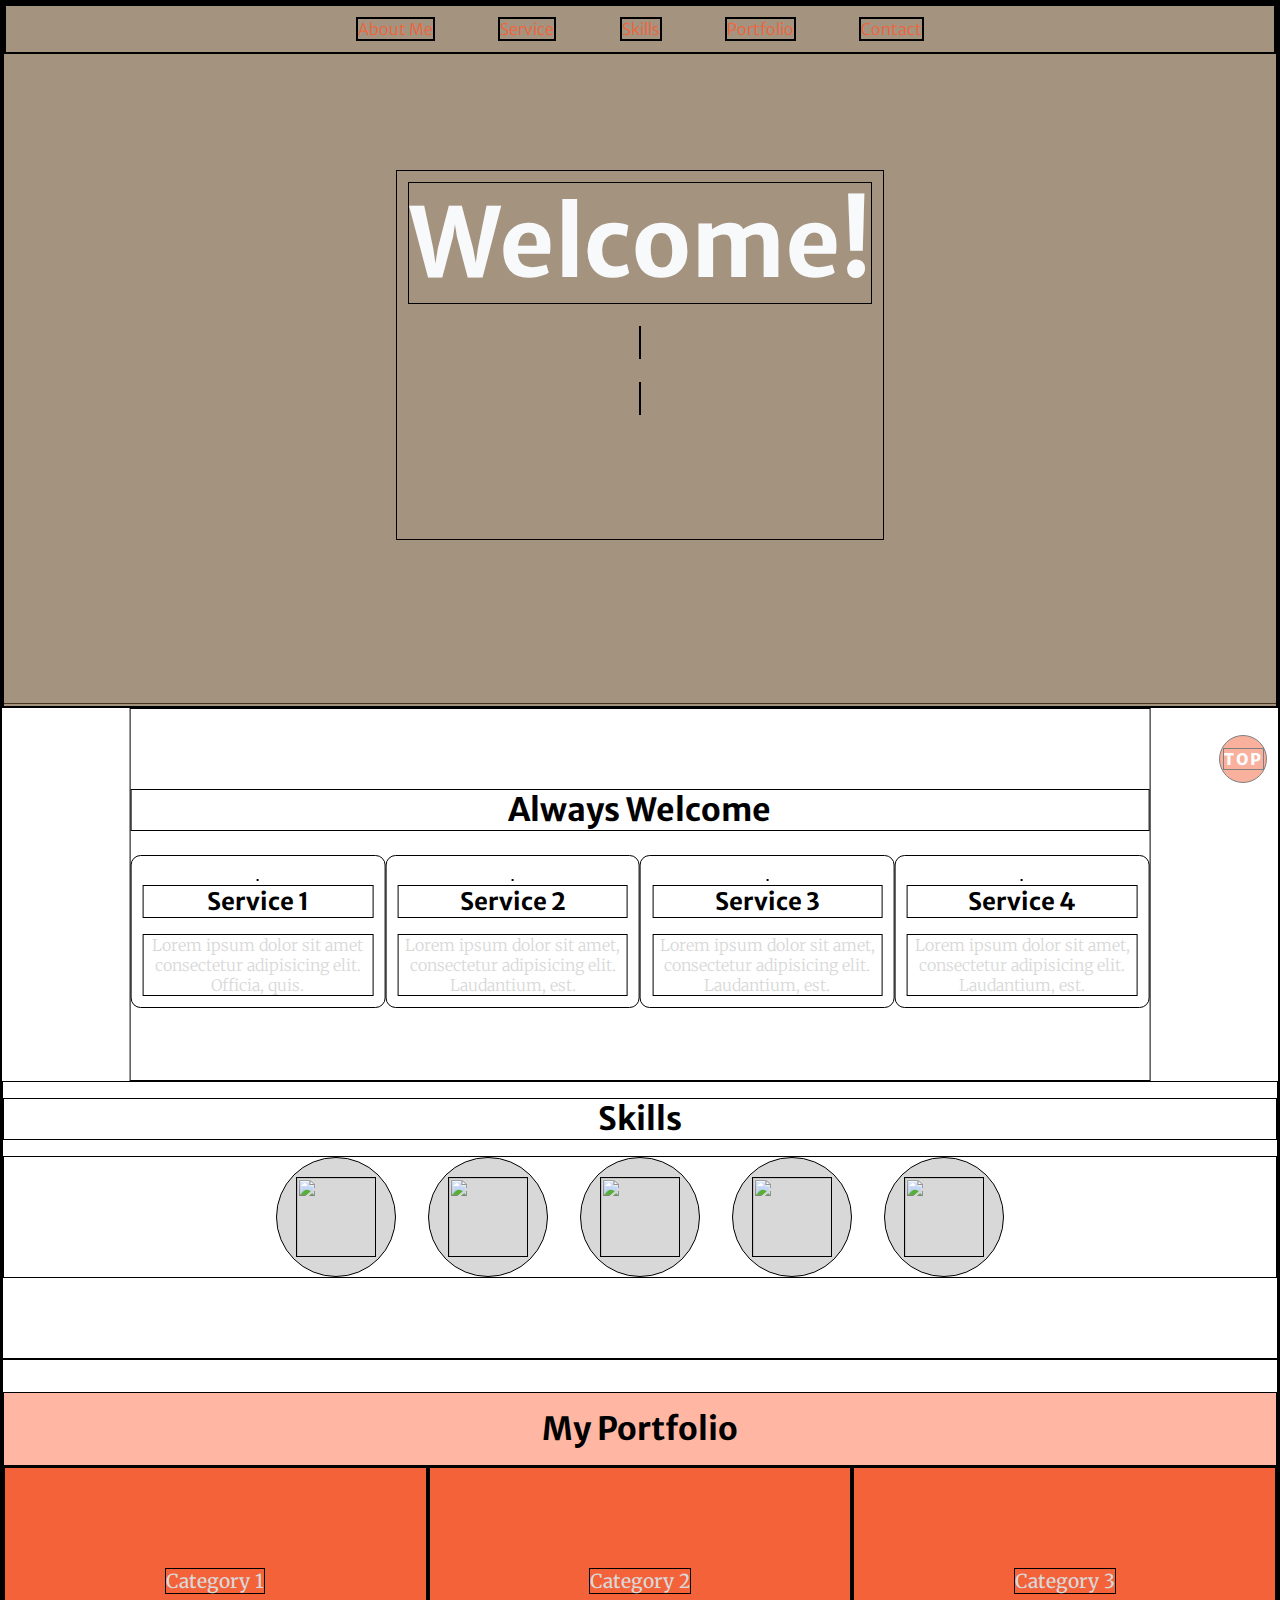
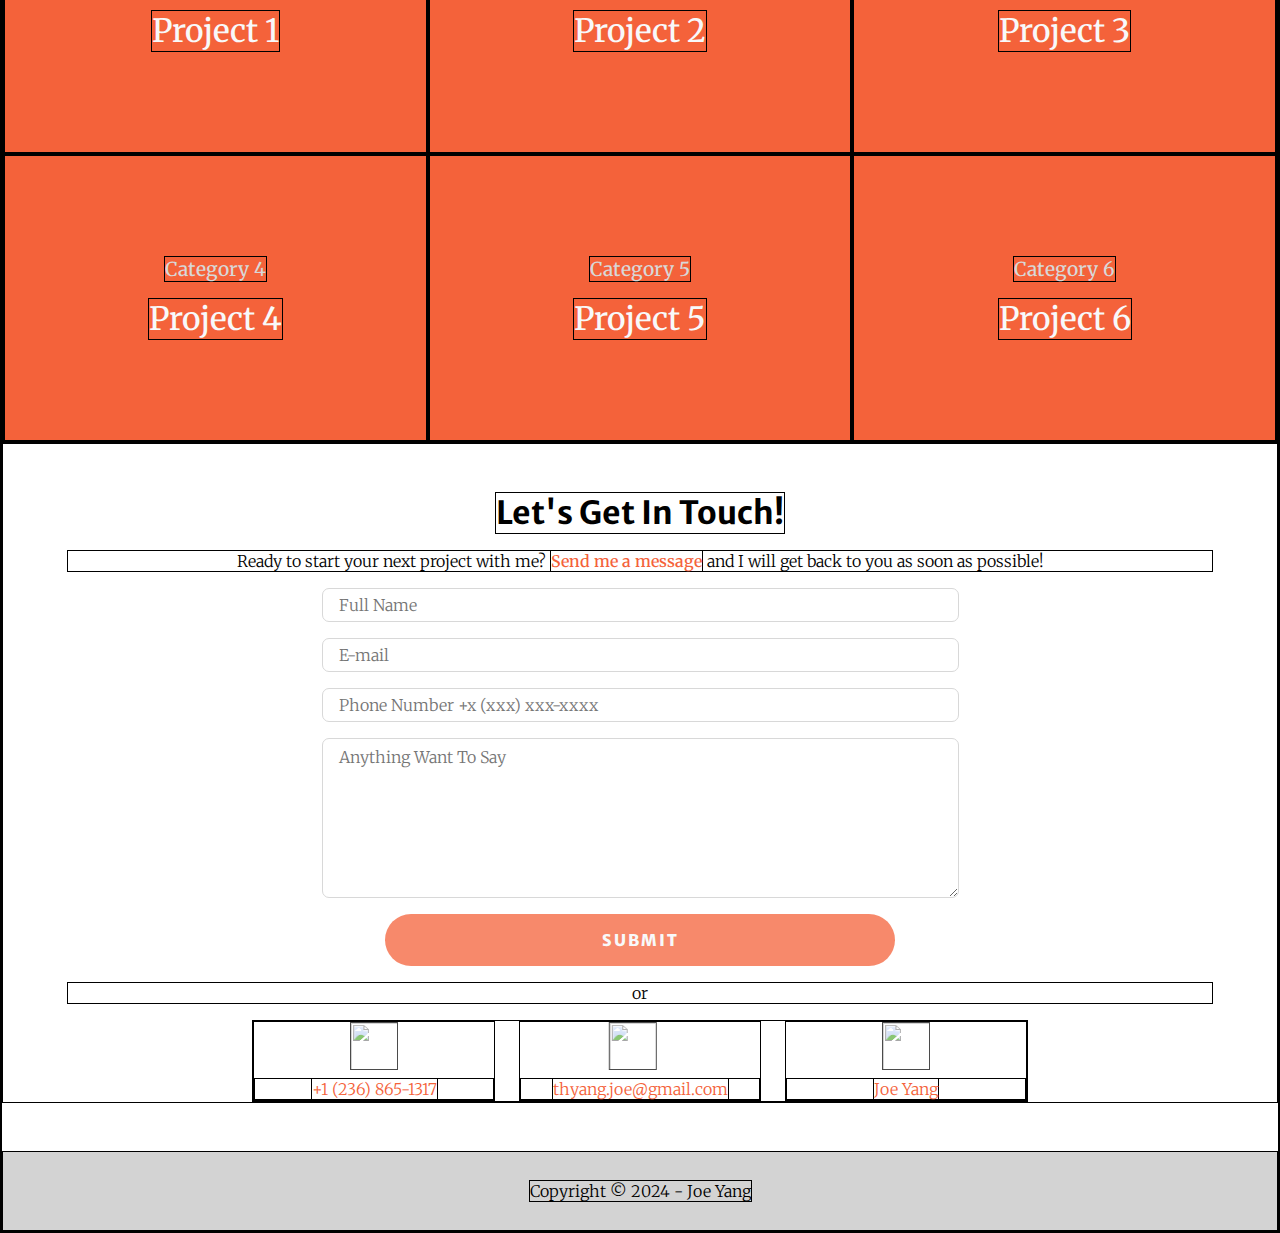
==== index.html @ a94cd123 "20240125 - 1. Layout rearrange - navigation bar in section with header 2. Add animations in main / a" ====
<!DOCTYPE html>
<html lang="en">

<head>
    <meta charset="UTF-8">
    <meta name="viewport" content="width=device-width, initial-scale=1.0">
    <title>Joe Yang | Freelance Frontend Developer </title>
    <!-- Google fonts-->
    <link href="https://fonts.googleapis.com/css?family=Merriweather+Sans:400,700" rel="stylesheet">
    <link href="https://fonts.googleapis.com/css?family=Merriweather:400,300,300italic,400italic,700,700italic"
        rel="stylesheet" type="text/css">
    <link rel="stylesheet" href="/main.css">
</head>

<body>

    <!-- from Dougal: it's more common to have : nav bar in header and the welcome part in another section -->

    <section>
        <!-- Header START -->
        <header>
            <!-- Navigation bar START -->
            <nav id="navigation">
                <ul class="nav-main">
                    <li><a href="./pages/about.html">About Me</a></li>
                    <li><a href="#service">Service</a></li>
                    <li><a href="#skill">Skills</a></li>
                    <li><a href="#portfolio">Portfolio</a></li>
                    <li><a href="#contact">Contact</a></li>
                </ul>
                <svg class="svg-menu" xmlns="http://www.w3.org/2000/svg" viewBox="0 0 24 24" width="24" height="24"
                    fill="none" stroke="currentColor" stroke-width="2" stroke-linecap="round" stroke-linejoin="round">
                    <line x1="3" y1="12" x2="21" y2="12"></line>
                    <line x1="3" y1="6" x2="21" y2="6"></line>
                    <line x1="3" y1="18" x2="21" y2="18"></line>
                </svg>
                <ul class="nav-hamburger">
                    <li><a href="./pages/about.html">About Me</a></li>
                    <li><a href="#service">Service</a></li>
                    <li><a href="#skill">Skills</a></li>
                    <li><a href="#portfolio">Portfolio</a></li>
                    <li><a href="#contact">Contact</a></li>
                </ul>
            </nav>
            <!-- Navigation bar END -->

            <div class="cover">
                <h1>Welcome!</h1>
                <p class="cover-p-1">I'm Joe Yang.</p>
                <p class="cover-p-2">A Freelance Frontend Developer.</p>
                <a href="#service">At your service</a>
            </div>
        </header>
        <!-- Header END -->
    </section>

    <!-- Service START -->
    <section class="section-service" id="service">
        <h3>Always Welcome</h3>
        <div>
            <img src="./assets/icons/project1.png" alt="">
            <h4>Service 1</h4>
            <p>Lorem ipsum dolor sit amet consectetur adipisicing elit. Officia, quis.</p>
        </div>
        <div>
            <img src="./assets/icons/project2.png" alt="">
            <h4>Service 2</h4>
            <p>Lorem ipsum dolor sit amet, consectetur adipisicing elit. Laudantium, est.</p>
        </div>
        <div>
            <img src="./assets/icons/project3.png" alt="">
            <h4>Service 3</h4>
            <p>Lorem ipsum dolor sit amet, consectetur adipisicing elit. Laudantium, est.</p>
        </div>
        <div>
            <img src="./assets/icons/project4.png" alt="">
            <h4>Service 4</h4>
            <p>Lorem ipsum dolor sit amet, consectetur adipisicing elit. Laudantium, est.</p>
        </div>
    </section>
    <!-- Service END -->

    <!-- Skills START -->
    <section class="section-skill" id="skill">
        <h3>Skills</h3>
        <div class="skill-area">
            <div class="skill-all skill1">
                <img src="./assets/icons/skill1.png" alt="">
            </div>
            <div class="skill-all skill2">
                <img src="./assets/icons/skill2.png" alt="">
            </div>
            <div class="skill-all skill3">
                <img src="./assets/icons/skill3.png" alt="">
            </div>
            <div class="skill-all skill4">
                <img src="./assets/icons/skill4.png" alt="">
            </div>
            <div class="skill-all skill5">
                <img src="./assets/icons/skill5.png" alt="">
            </div>
        </div>
    </section>

    <!-- Skills END -->

    <!-- Portfolio START -->
    <section class="section-portfolio" id="portfolio">
        <h3>My Portfolio</h3>
        <div id="project1" class="project">
            <p class="project-title">Category 1</p>
            <p class="project-detail">Project 1</p>
        </div>
        <div id="project2" class="project">
            <p class="project-title">Category 2 </p>
            <p class="project-detail">Project 2</p>
        </div>
        <div id="project3" class="project">
            <p class="project-title">Category 3</p>
            <p class="project-detail">Project 3</p>
        </div>
        <div id="project4" class="project">
            <p class="project-title">Category 4</p>
            <p class="project-detail">Project 4</p>
        </div>
        <div id="project5" class="project">
            <p class="project-title">Category 5</p>
            <p class="project-detail">Project 5</p>
        </div>
        <div id="project6" class="project">
            <p class="project-title">Category 6</p>
            <p class="project-detail">Project 6</p>
        </div>
    </section>
    <!-- Portfolio END -->

    <!-- Contact START -->
    <form class="section-contact" id="contact">
        <h3>Let's Get In Touch!</h3>
        <p>Ready to start your next project with me? <span>Send me a message</span> and I will get back to you as soon
            as possible!</p>
        <input type="text" name="name" placeholder="Full Name">
        <input type="email" name="email" placeholder="E-mail">
        <input type="number" name="phone" placeholder="Phone Number +x (xxx) xxx-xxxx">
        <textarea name="message" id="message" required placeholder="Anything Want To Say"></textarea>
        <button class="button-submit" tpye="submit">Submit</button>
        <p>or</p>
        <div class="contact-method">
            <div>
                <img src="./assets/icons/phone.png" alt="" class="icon-phone">
                <p><a href="tel:+12368651317">+1 (236) 865-1317</a></p>
            </div>
            <div>
                <img src="./assets/icons/email.png" alt="" class="icon-email">
                <p><a href="mailto:thyang.joe@gmail.com">thyang.joe@gmail.com</a></p>
            </div>
            <div>
                <img src="./assets/icons/linkedin.png" alt="" class="icon-linkedin">
                <p><a href="https://www.linkedin.com/in/tzuhungyang/?locale=en_US">Joe Yang</a></p>
            </div>
        </div>
    </form>
    <!-- Contact END -->

    <!-- Footer START -->
    <footer>
        <p>Copyright © 2024 - Joe Yang</p>
    </footer>
    <!-- Footer END -->

    <!-- Back to Top button START-->
    <div class="backbutton">
        <a href="#navigation">TOP</a>
    </div>
    <!-- Back to Top button END-->

</body>

</html>
---- main.css ----
/* set up common variable, color / font-family */
:root {
    --color-primary: rgb(244, 98, 58);
    --color-light-primary: rgb(255, 183, 164);
    --color-light: #f8f9fa;
    --color-dark: #212529;
    --color-gray: #d8d8d8;
    --color-pic-cover-main: rgba(71, 39, 0, 0.5);
    --color-pic-cover-about: rgba(71, 39, 0, 0.8);
    --color-button: rgba(244, 98, 58, 0.75);
    --color-button-hover: rgb(197, 58, 20);
    --color-header-a-hover: rgb(197, 58, 20);
    --color-footer: lightgray;
    --font-family-head-nav: Merriweather, -apple-system, BlinkMacSystemFont, Segoe UI, Roboto, Helvetica Neue, Arial, Noto Sans, sans-serif, Apple Color Emoji, Segoe UI Emoji, Segoe UI Symbol, Noto Color Emoji;
    --font-family-body: "Merriweather Sans", -apple-system, BlinkMacSystemFont, "Segoe UI", Roboto, "Helvetica Neue", Arial, "Noto Sans", sans-serif, "Apple Color Emoji", "Segoe UI Emoji", "Segoe UI Symbol", "Noto Color Emoji";
}

/* set up global properties, box-sizing / font related / make margin & padding = 0 / button related */
/* to make similar elements uniform & change style easier */
*,
*::before {
    border: solid 1px black;
    box-sizing: border-box;
    margin: 0;
    padding: 0;
    scroll-behavior: smooth;
}

p,
a,
textarea,
input {
    font-family: var(--font-family-head-nav);
    font-weight: 300;
}

h1,
h2,
h3,
h4,
h5,
h6,
nav>ul li a {
    font-family: var(--font-family-body);
}

button,
header>div>a,
.backbutton a {
    font-family: var(--font-family-body);
    font-weight: 900;
    text-decoration: none;
    color: var(--color-light);
    text-transform: uppercase;
    letter-spacing: 2px;
}

button {
    padding: 1rem 2rem 1rem 2rem;
    border-radius: 30px;
    transition: 0.25s;
    cursor: pointer;
    border: none;
}

.button-submit {
    background-color: var(--color-button);
    width: 40%;
    font-size: 1rem;
}

button:hover {
    background-color: var(--color-button-hover);
}

/* -- Nivagation bar -- */

/* 1. arrange layout by flexbox */
/* 2. add link & hover effect */

nav {
    /* background-color: var(--color-primary); */
    position: absolute;
    top: 0px;
    width: 100%;
    z-index: 2;
}

.nav-main {
    display: flex;
    list-style: none;
    text-decoration: none;
    gap: 5%;
    justify-content: center;
    align-items: center;
    height: 3rem;
}

/* 缺JS把menu展開 */
.nav-hamburger {
    flex-direction: column;
    position: absolute;
    top: 0;
    left: 50%;
    transform: translateX(-50%);
    padding-top: 3rem;
    list-style: none;
    text-decoration: none;
    width: 100%;
    height: 44rem;
    background-color: var(--color-light-primary);
    display: none;
}

.nav-hamburger li {
    text-align: center;
    font-size: 2rem;
    padding-bottom: 2rem;
}

nav li a {
    color: var(--color-primary);
    text-decoration: none;
    transition: 0.2s;
    display: block;
    height: 100%;
    width: 100%;
}

nav li a:hover {
    color: var(--color-light);
    text-decoration: underline;
    transform: scale(1.15);
}

.svg-menu {
    width: 3rem;
    height: 3rem;
    position: absolute;
    top: 0;
    left: 50%;
    transform: translateX(-50%);
    display: none;
    color: var(--color-light);
}


/* -- Header -- */

/* 1. arrange layout by flexbox */
/* 2. to make it easier to change color style and read the word,
add background images to header::before & background color to header */


header {
    position: relative;
    display: flex;
    flex-direction: column;
    justify-content: center;
    align-items: center;
    height: 44rem;
    background-color: var(--color-pic-cover-main);
}

&::before {
    content: '';
    /* or float */
    position: absolute;
    top: 0rem;
    bottom: 0px;
    left: 0px;
    right: 0px;
    background-image: url(./assets/imgs/bg-masthead.jpg);
    background-size: cover;
    background-position: top center;
    opacity: 0.75;
    z-index: -1;
    /* to not block navigation bar */
    height: 44rem;
}

.cover {
    display: flex;
    flex-direction: column;
    align-items: center;
}

.cover h1,
.cover img,
.cover p,
.cover a {
    margin: 0.7rem;
}

.cover h1 {
    color: var(--color-light);
    font-size: 6rem;
    animation: cover-h1-a 1.5s forwards;
}

.cover p {
    width: 0;
    color: var(--color-gray);
    font-size: 1.5rem;
    letter-spacing: 5px;
    display: inline-block;
    text-align: center;
    overflow: hidden;
    white-space: nowrap;
    /* 這啥 */
}

.cover-p-1 {
    animation: cover-p-1-typing 1s steps(16, end) forwards, cover-p-blink-caret 0.75s step-end 2 forwards;
    animation-delay: 1.5s;
}

.cover-p-2 {
    animation: cover-p-2-typing 2.3s steps(32, end) forwards, cover-p-blink-caret 0.75s step-end 10 forwards;
    animation-delay: 3.5s;
}

.cover a {
    background-color: var(--color-primary);
    text-decoration: none;
    padding: 1rem 3rem 1rem 3rem;
    border-radius: 30px;
    transition: 0.25s;
    margin-top: 3rem;
    opacity: 0;
    animation: cover-h1-a 1.5s forwards;
    animation-delay: 6.3s;
}

.cover a:hover {
    background-color: var(--color-header-a-hover);
}

@keyframes cover-h1-a {
    from {
        opacity: 0;
        transform: translateY(40%);
    }

    to {
        opacity: 1;
    }
}

@keyframes cover-p-1-typing {
    from {
        width: 0;
    }

    to {
        width: 225.38px;
    }
}


@keyframes cover-p-2-typing {
    from {
        width: 0;
    }

    to {
        width: 532.1px;
    }
}


@keyframes cover-p-blink-caret {

    0% {
        border-right: solid 1px var(--color-light);
        border-color: transparent;
    }

    50% {
        border-color: var(--color-light);
    }

    100% {
        border-right: solid 1px var(--color-light);
        border-color: transparent;
    }
}

/* -- Service -- */

/* 1. arrange layout by flexbox */
/* 2. make each service width = 25% & title h3 width = 100%*/
/* 3. add hover effect */
/* 4. RWD: make each service width = 50% or 100% */

.section-service {
    width: 80%;
    position: relative;
    left: 50%;
    transform: translateX(-50%);
    display: flex;
    justify-content: center;
    flex-wrap: wrap;
    padding-bottom: 3rem;
    padding-top: 5rem;
}

.section-service h3 {
    width: 100%;
    font-size: 2rem;
    margin-bottom: 1rem;
}

.section-service h4 {
    font-size: 1.5rem;
    margin-bottom: 1rem;
}

.section-service h3,
.section-service div {
    text-align: center;
    margin-bottom: 1.5rem;
}

.section-service div {
    width: 25%;
    border-radius: 10px;
    transition: 0.3s;
    padding: 0.7rem;
}

.section-service div p {
    color: var(--color-gray);
    font-weight: 300;
}

.section-service div img {
    width: 4rem;
}

/* how to make <p> change color ??? */
.section-service div:hover {
    border: solid var(--color-primary) 0.5px;
    transform: translateY(-5%);
    box-shadow: 0.5rem 0.5rem var(--color-light-primary);
}

/* -- Skill -- */

/* 1. arrange layout by flexbox */
/* 2. add hover effect */
/* 3. RWD: flex-wrap: wrap */

.section-skill {
    /* background-color: var(--color-light-primary); */
    padding-top: 1rem;
    padding-bottom: 5rem;
}

.section-skill h3 {
    text-align: center;
    font-size: 2rem;
    margin-bottom: 1rem;
}

.skill-area {
    display: flex;
    justify-content: center;
    align-items: center;
    gap: 2rem;
    flex-wrap: wrap;
}

.skill-all {
    display: flex;
    justify-content: center;
    align-items: center;
    width: 7.5rem;
    height: 7.5rem;
    border-radius: 100%;
    background-color: var(--color-gray);
}

.section-skill img {
    width: 5rem;
    height: 5rem;
    transition: 0.2s;
}


.section-skill img:hover {
    transform: scale(1.15);
}

/* -- Portfolio -- */

/* 1. arrange layout by flexbox, set each project width = 33.3333% */
/* 2. add background images to each project::before & background color to each project*/
/* 3. adjust z-index : project:before > <p> > project */
/* 4. set up hover: project:hover::before */
/* 5. RWD: set each project width = 50% / 100% */

.section-portfolio {
    display: flex;
    justify-content: center;
    width: 100%;
    flex-wrap: wrap;
    padding-top: 2rem;
}

.section-portfolio h3 {
    width: 100%;
    text-align: center;
    font-size: 2rem;
    /* margin-bottom: 1rem; */
    padding-top: 1rem;
    padding-bottom: 1rem;
    background-color: var(--color-light-primary);
}

.section-portfolio>div>p {
    margin: 0.5rem;
}

.project-title {
    color: var(--color-gray);
    font-size: 1.2rem;
    font-weight: 500;
    z-index: 1;
}

.project-detail {
    color: var(--color-light);
    font-size: 2rem;
    font-weight: 500;
    z-index: 1;
}

.project {
    width: 33.33333%;
    height: 18rem;
    display: flex;
    flex-direction: column;
    justify-content: center;
    align-items: center;
    position: relative;
    background-color: var(--color-primary);
    transition: 0.5s;
    z-index: 0;
    cursor: pointer;
}

.project::before {
    content: '';
    /* no text */

    /* to make img filled in without impact layout */
    /* make parent : position: relative */
    position: absolute;
    top: 0px;
    bottom: 0px;
    left: 0px;
    right: 0px;

    /* to make img fully filled in, will change the ratio of img */
    /* scale img to the smallest possible size to fill the container */
    background-size: cover;
    background-position: top center;
    z-index: 2;
    transition: 0.5s;
}

/* add background img */
#project1::before {
    background-image: url(./assets/imgs/portfolio/fullsize/1.jpg);
}

#project2::before {
    background-image: url(./assets/imgs/portfolio/fullsize/2.jpg);
}

#project3::before {
    background-image: url(./assets/imgs/portfolio/fullsize/3.jpg);
}

#project4::before {
    background-image: url(./assets/imgs/portfolio/fullsize/4.jpg);
}

#project5::before {
    background-image: url(./assets/imgs/portfolio/fullsize/5.jpg);
}

#project6::before {
    background-image: url(./assets/imgs/portfolio/fullsize/6.jpg);
}

.project:hover::before {
    opacity: 0.15;
}

/* -- Contact -- */

/* 1. arrange layout by flexbox */
/* 2. set up input and button */

.section-contact {
    display: flex;
    flex-direction: column;
    align-items: center;
    gap: 1rem;
    padding-top: 3rem;
    margin-bottom: 3rem;
}

.section-contact h3 {
    font-size: 2rem;
}

.section-contact>p {
    width: 90%;
    min-width: 30rem;
    text-align: center;
}

.section-contact span {
    color: var(--color-primary);
    font-weight: 500;
}

.section-contact input {
    width: 50%;
    min-width: 20rem;
    height: 2rem;
    padding: 1rem;
    font-size: 1rem;
    border-radius: 7px;
    border: solid var(--color-gray) 0.5px;
}

.section-contact textarea {
    resize: vertical;
    width: 50%;
    min-width: 20rem;
    min-height: 10rem;
    max-height: 50rem;
    padding: 1rem;
    padding-top: 0.5rem;
    font-size: 1rem;
    border-radius: 7px;
    border: solid var(--color-gray) 0.5px;
}

.contact-method {
    display: flex;
    gap: 1.5rem;
    flex-wrap: wrap;
    justify-content: center;
}

.contact-method div {
    display: flex;
    flex-direction: column;
    align-items: center;
    gap: 0.5rem;
}

.contact-method img {
    width: 3rem;
    height: 3rem;
    opacity: 0.7;
}

.contact-method p {
    width: 15rem;
    text-align: center;
    color: var(--color-primary);
}

.contact-method p a {
    text-decoration: none;
    color: var(--color-primary);
}

.icon-email {
    transform: translateX(-15%);
    /* just to make the icon aligned to words */
}


/* -- Footer -- */

/* 1. arrange layout by flexbox */

footer {
    display: flex;
    justify-content: center;
    align-items: center;
    height: 5rem;
    background-color: var(--color-footer);
}

footer p {
    text-align: center;
}

/* -- Back to Top button -- */

/* 1. flexbox & position: fixed */
/* 2. add link & hover effect */

.backbutton {
    position: fixed;
    display: flex;
    background-color: var(--color-primary);
    width: 3rem;
    height: 3rem;
    bottom: 13%;
    right: 1%;
    border-radius: 100%;
    align-items: center;
    justify-content: center;
    cursor: pointer;
    opacity: 0.5;
    transition: 0.3s;
}

.backbutton a {
    text-decoration: none;
}

.backbutton:hover {
    opacity: 1;
}

/* -- RWD -- */

@media (max-width: 1024px) {
    .section-service div {
        width: 50%;
    }

    .section-portfolio div {
        width: 50%;
    }
}

@media (max-width: 600px) {
    .section-service div {
        width: 100%;
    }

    .section-portfolio div {
        width: 100%;
    }

    .nav-main {
        display: none;
    }

    .svg-menu {
        display: block;
    }
}
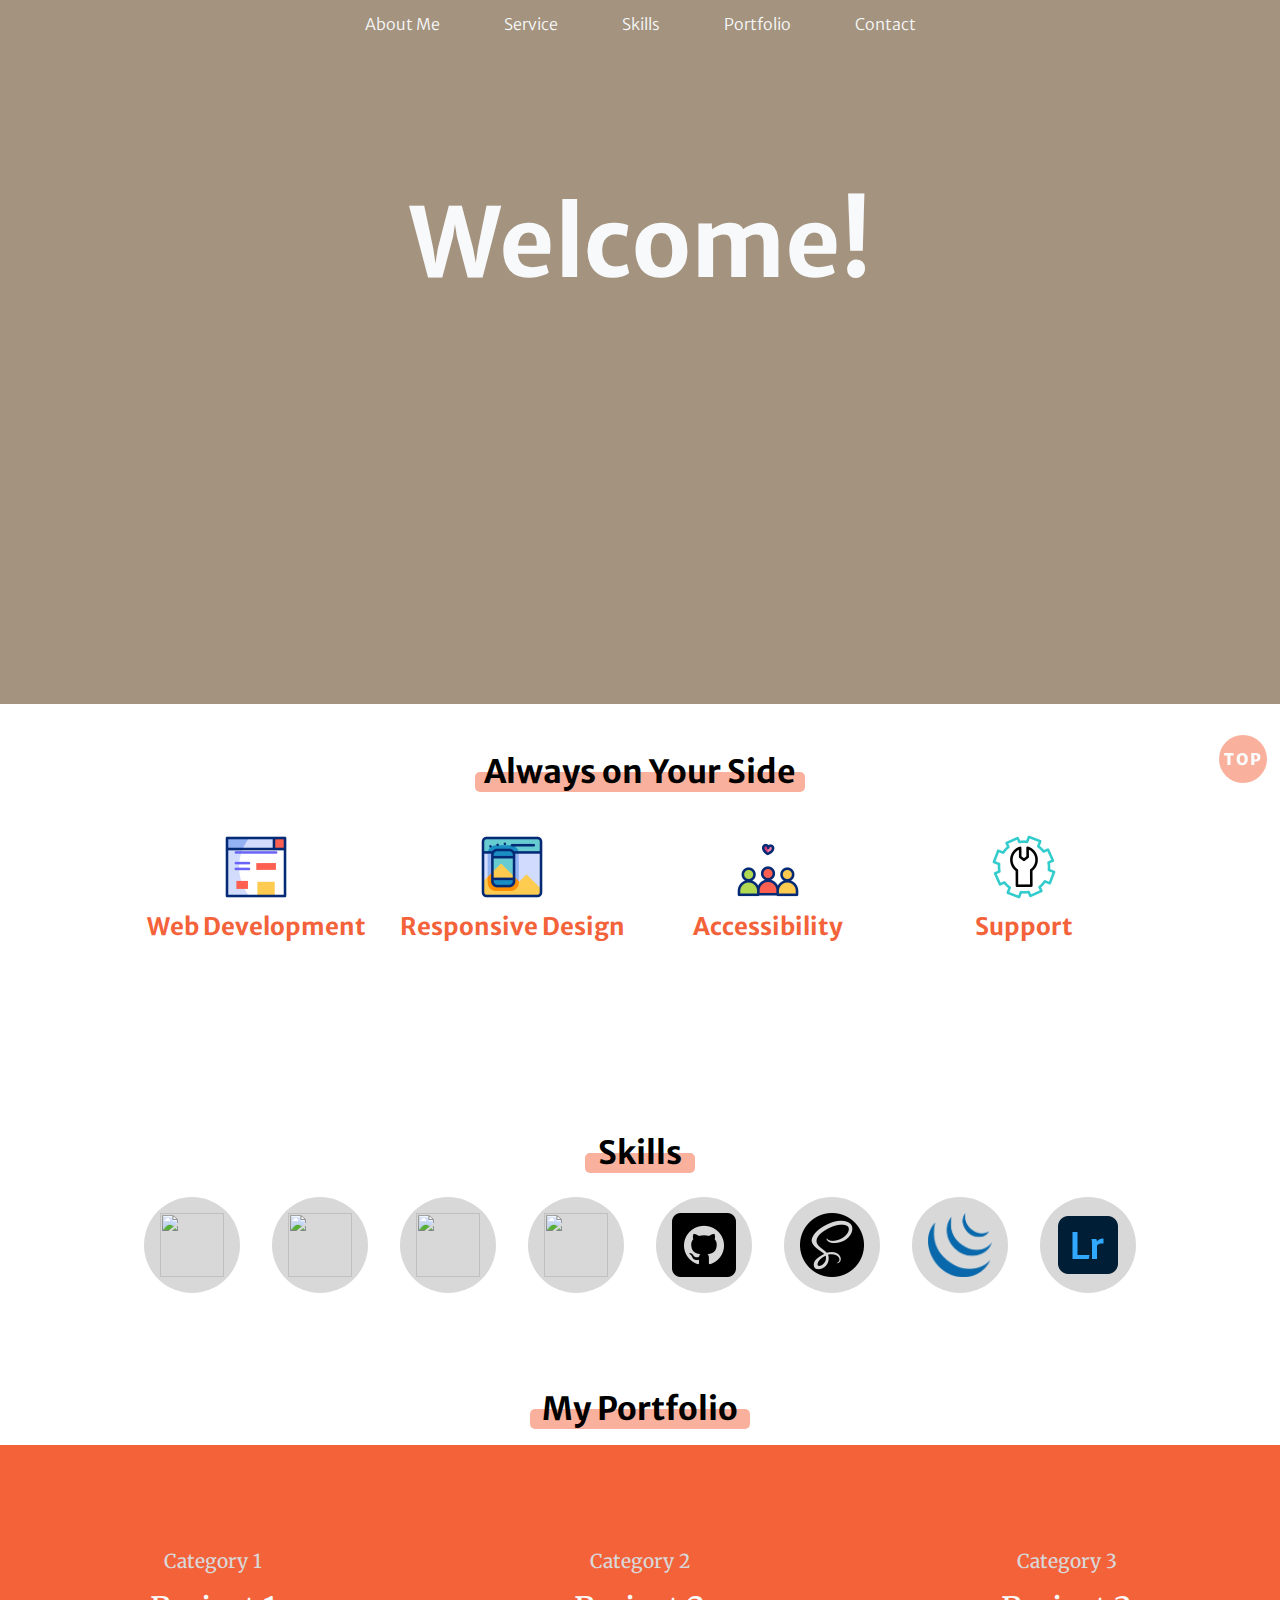
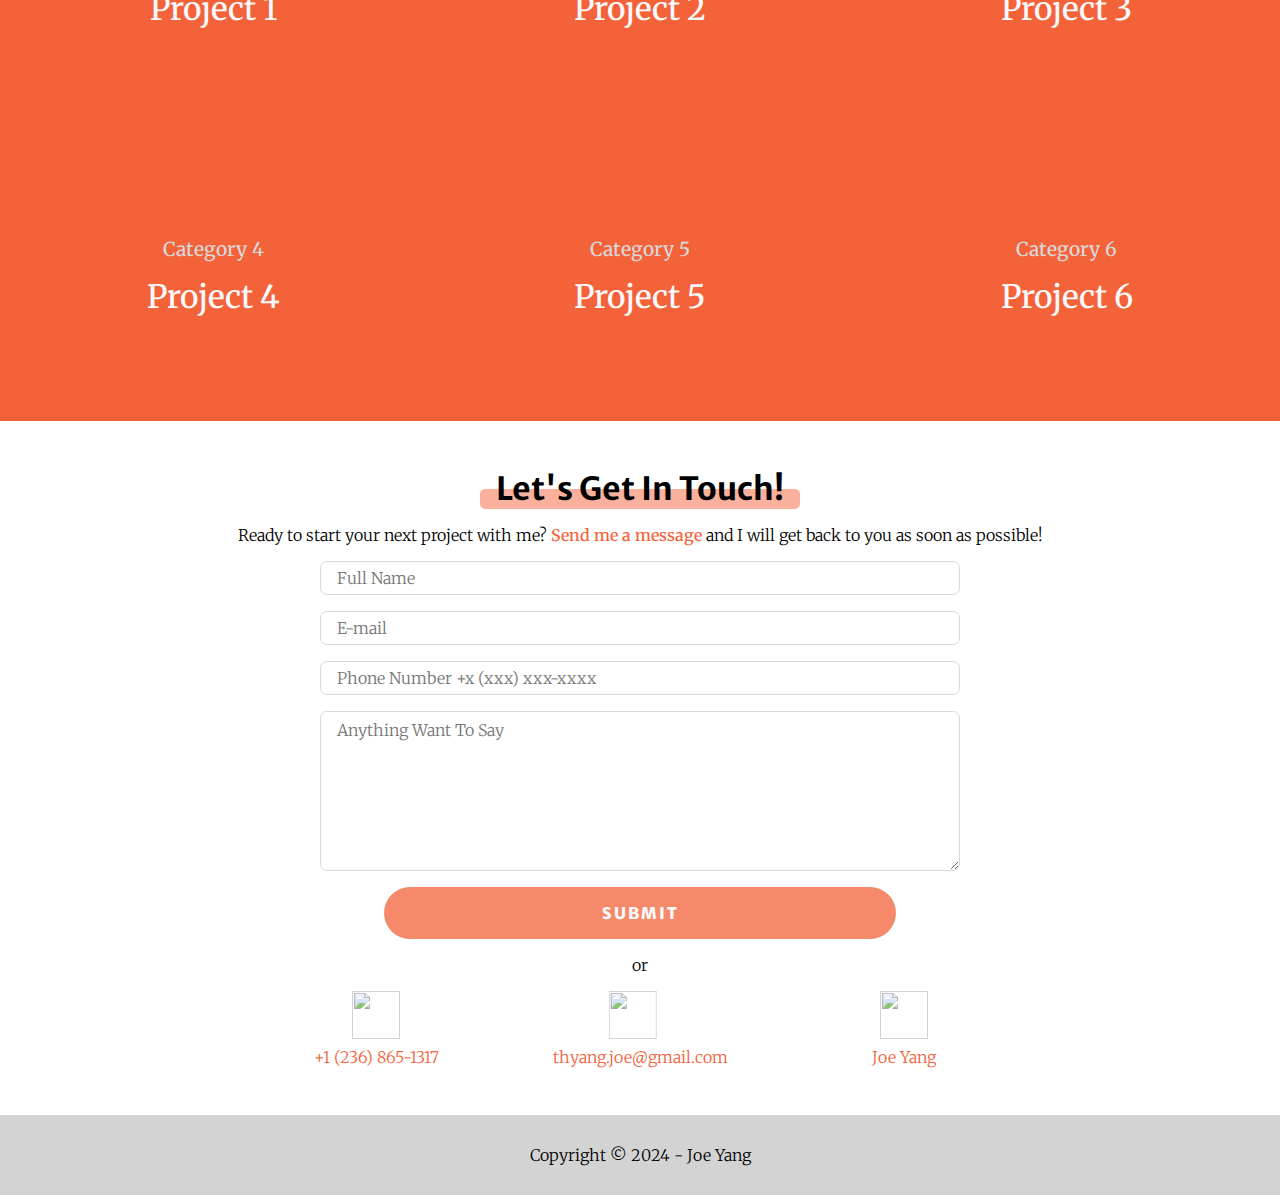
==== commit af129853: "20240129" ====
--- a/index.html
+++ b/index.html
@@ -28,12 +28,11 @@
                     <li><a href="#portfolio">Portfolio</a></li>
                     <li><a href="#contact">Contact</a></li>
                 </ul>
-                <svg class="svg-menu" xmlns="http://www.w3.org/2000/svg" viewBox="0 0 24 24" width="24" height="24"
-                    fill="none" stroke="currentColor" stroke-width="2" stroke-linecap="round" stroke-linejoin="round">
-                    <line x1="3" y1="12" x2="21" y2="12"></line>
-                    <line x1="3" y1="6" x2="21" y2="6"></line>
-                    <line x1="3" y1="18" x2="21" y2="18"></line>
-                </svg>
+                <section class="menu">
+                    <div class="menu-line1"></div>
+                    <div class="menu-line2"></div>
+                    <div class="menu-line3"></div>
+                </section>
                 <ul class="nav-hamburger">
                     <li><a href="./pages/about.html">About Me</a></li>
                     <li><a href="#service">Service</a></li>
@@ -56,26 +55,30 @@
 
     <!-- Service START -->
     <section class="section-service" id="service">
-        <h3>Always Welcome</h3>
-        <div>
-            <img src="./assets/icons/project1.png" alt="">
-            <h4>Service 1</h4>
-            <p>Lorem ipsum dolor sit amet consectetur adipisicing elit. Officia, quis.</p>
+        <h3>Always on Your Side</h3>
+        <div class="service">
+            <img src="./assets/icons/design-gif-2.gif" alt="">
+            <h4>Web Development</h4>
+            <p class="service-p"> Creating interactive, and user-friendly websites.</p>
         </div>
-        <div>
-            <img src="./assets/icons/project2.png" alt="">
-            <h4>Service 2</h4>
-            <p>Lorem ipsum dolor sit amet, consectetur adipisicing elit. Laudantium, est.</p>
+        <div class="service">
+            <img src="./assets/icons/responsive-design-gif-2.gif" alt="">
+            <h4>Responsive Design</h4>
+            <p class="service-p">Making websites capable of delivering a consistent user experience across different
+                devices and screen
+                sizes.</p>
         </div>
-        <div>
-            <img src="./assets/icons/project3.png" alt="">
-            <h4>Service 3</h4>
-            <p>Lorem ipsum dolor sit amet, consectetur adipisicing elit. Laudantium, est.</p>
+        <div class="service">
+            <img src="./assets/icons/web-accessibility-gif.gif" alt="">
+            <h4>Accessibility</h4>
+            <p class="service-p">Ensuring that websites or applications are accessible to all users, including those
+                with disabilities.
+            </p>
         </div>
-        <div>
-            <img src="./assets/icons/project4.png" alt="">
-            <h4>Service 4</h4>
-            <p>Lorem ipsum dolor sit amet, consectetur adipisicing elit. Laudantium, est.</p>
+        <div class="service">
+            <img src="./assets/icons/maintenance-gif.gif" alt="">
+            <h4>Support</h4>
+            <p class="service-p">Providing technical support for applications and performing regular maintenance.</p>
         </div>
     </section>
     <!-- Service END -->
@@ -98,6 +101,15 @@
             </div>
             <div class="skill-all skill5">
                 <img src="./assets/icons/skill5.png" alt="">
+            </div>
+            <div class="skill-all skill6">
+                <img src="./assets/icons/skill6.png" alt="">
+            </div>
+            <div class="skill-all skill7">
+                <img src="./assets/icons/skill7.png" alt="">
+            </div>
+            <div class="skill-all skill8">
+                <img src="./assets/icons/skill8.png" alt="">
             </div>
         </div>
     </section>
--- a/main.css
+++ b/main.css
@@ -19,7 +19,7 @@
 /* to make similar elements uniform & change style easier */
 *,
 *::before {
-    border: solid 1px black;
+    /* border: solid 1px black; */
     box-sizing: border-box;
     margin: 0;
     padding: 0;
@@ -73,6 +73,7 @@
     background-color: var(--color-button-hover);
 }
 
+
 /* -- Nivagation bar -- */
 
 /* 1. arrange layout by flexbox */
@@ -94,6 +95,75 @@
     justify-content: center;
     align-items: center;
     height: 3rem;
+    transition: 0.4s;
+}
+
+.nav-main a {
+    color: var(--color-light);
+    text-decoration: none;
+    transition: 0.2s;
+    display: block;
+    height: 100%;
+    width: 100%;
+}
+
+.nav-main a:hover {
+    color: var(--color-primary);
+    text-decoration: underline;
+    transform: scale(1.15);
+}
+
+.menu {
+    width: 50px;
+    height: 50px;
+    /* border: solid 1px var(--color-light); */
+    display: flex;
+    flex-direction: column;
+    justify-content: center;
+    align-items: center;
+    position: absolute;
+    top: 0;
+    left: 50%;
+    transform: translateX(-50%);
+    display: none;
+    margin-top: 10px;
+}
+
+.menu-line1,
+.menu-line2,
+.menu-line3 {
+    width: 40px;
+    height: 4px;
+    background-color: var(--color-light);
+    transition: 0.5s;
+}
+
+.menu-line1 {
+    transform: translateY(-200%);
+}
+
+.menu-line2 {
+    transform: translateY(0%);
+}
+
+.menu-line3 {
+    transform: translateY(200%);
+}
+
+.menu:hover {
+    .menu-line1 {
+        transform: translateX(-32.5%) translateY(50%) rotate(45deg);
+        width: 60%;
+    }
+
+    .menu-line2 {
+        display: none;
+    }
+
+    .menu-line3 {
+        transform: translateX(32.5%) translateY(-50%) rotate(-45deg);
+        width: 60%;
+    }
 }
 
 /* 缺JS把menu展開 */
@@ -116,32 +186,6 @@
     text-align: center;
     font-size: 2rem;
     padding-bottom: 2rem;
-}
-
-nav li a {
-    color: var(--color-primary);
-    text-decoration: none;
-    transition: 0.2s;
-    display: block;
-    height: 100%;
-    width: 100%;
-}
-
-nav li a:hover {
-    color: var(--color-light);
-    text-decoration: underline;
-    transform: scale(1.15);
-}
-
-.svg-menu {
-    width: 3rem;
-    height: 3rem;
-    position: absolute;
-    top: 0;
-    left: 50%;
-    transform: translateX(-50%);
-    display: none;
-    color: var(--color-light);
 }
 
 
@@ -301,49 +345,80 @@
     display: flex;
     justify-content: center;
     flex-wrap: wrap;
-    padding-bottom: 3rem;
-    padding-top: 5rem;
+    padding-bottom: 0.5rem;
+    padding-top: 3rem;
 }
 
 .section-service h3 {
     width: 100%;
     font-size: 2rem;
     margin-bottom: 1rem;
+    position: relative;
 }
 
 .section-service h4 {
     font-size: 1.5rem;
     margin-bottom: 1rem;
+    color: var(--color-primary);
 }
 
 .section-service h3,
-.section-service div {
+.service {
     text-align: center;
     margin-bottom: 1.5rem;
 }
 
-.section-service div {
+.section-service h3::after {
+    content: "";
+    position: absolute;
+    bottom: 0;
+    top: 20px;
+    right: 50%;
+    transform: translateX(50%);
+    width: 330px;
+    height: 20px;
+    background-color: var(--color-primary);
+    opacity: 0.5;
+    z-index: -1;
+    border-radius: 5px;
+}
+
+.service {
     width: 25%;
     border-radius: 10px;
     transition: 0.3s;
     padding: 0.7rem;
 }
 
-.section-service div p {
+.service-p {
     color: var(--color-gray);
     font-weight: 300;
-}
-
-.section-service div img {
-    width: 4rem;
+    text-align: ;
+    letter-spacing: 1px;
+    opacity: 0;
+    transition: 0.5s;
+    transform: translateY(20%);
+    margin-bottom: 1rem;
+}
+
+.service img {
+    width: 5rem;
 }
 
 /* how to make <p> change color ??? */
-.section-service div:hover {
+/* 壞了 */
+.service:hover {
     border: solid var(--color-primary) 0.5px;
     transform: translateY(-5%);
     box-shadow: 0.5rem 0.5rem var(--color-light-primary);
-}
+
+    .service-p {
+        color: var(--color-dark);
+        opacity: 1;
+        transform: translateY(0%);
+    }
+}
+
 
 /* -- Skill -- */
 
@@ -360,7 +435,23 @@
 .section-skill h3 {
     text-align: center;
     font-size: 2rem;
-    margin-bottom: 1rem;
+    margin-bottom: 1.5rem;
+    position: relative;
+}
+
+.section-skill h3::after {
+    content: "";
+    position: absolute;
+    bottom: 0;
+    top: 20px;
+    right: 50%;
+    transform: translateX(50%);
+    width: 110px;
+    height: 20px;
+    background-color: var(--color-primary);
+    opacity: 0.5;
+    z-index: -1;
+    border-radius: 5px;
 }
 
 .skill-area {
@@ -369,21 +460,23 @@
     align-items: center;
     gap: 2rem;
     flex-wrap: wrap;
+    margin-top: 1rem;
 }
 
 .skill-all {
     display: flex;
     justify-content: center;
     align-items: center;
-    width: 7.5rem;
-    height: 7.5rem;
+    width: 6rem;
+    height: 6rem;
     border-radius: 100%;
+    /* box-shadow: 0 0 10px rgba(0, 0, 0, 0.5); */
     background-color: var(--color-gray);
 }
 
 .section-skill img {
-    width: 5rem;
-    height: 5rem;
+    width: 4rem;
+    height: 4rem;
     transition: 0.2s;
 }
 
@@ -405,17 +498,31 @@
     justify-content: center;
     width: 100%;
     flex-wrap: wrap;
-    padding-top: 2rem;
+    padding-top: 1rem;
+    margin-bottom: 3rem;
 }
 
 .section-portfolio h3 {
     width: 100%;
     text-align: center;
     font-size: 2rem;
-    /* margin-bottom: 1rem; */
-    padding-top: 1rem;
-    padding-bottom: 1rem;
-    background-color: var(--color-light-primary);
+    position: relative;
+    margin-bottom: 1rem;
+}
+
+.section-portfolio h3::after {
+    content: "";
+    position: absolute;
+    bottom: 0;
+    top: 20px;
+    right: 50%;
+    transform: translateX(50%);
+    width: 220px;
+    height: 20px;
+    background-color: var(--color-primary);
+    opacity: 0.5;
+    z-index: -1;
+    border-radius: 5px;
 }
 
 .section-portfolio>div>p {
@@ -509,12 +616,27 @@
     flex-direction: column;
     align-items: center;
     gap: 1rem;
-    padding-top: 3rem;
     margin-bottom: 3rem;
 }
 
 .section-contact h3 {
     font-size: 2rem;
+    position: relative;
+}
+
+.section-contact h3::after {
+    content: "";
+    position: absolute;
+    bottom: 0;
+    top: 20px;
+    right: 50%;
+    transform: translateX(50%);
+    width: 320px;
+    height: 20px;
+    background-color: var(--color-primary);
+    opacity: 0.5;
+    z-index: -1;
+    border-radius: 5px;
 }
 
 .section-contact>p {
@@ -650,15 +772,22 @@
         width: 100%;
     }
 
+    .service-p {
+        opacity: 1;
+        color: var(--color-dark);
+    }
+
     .section-portfolio div {
         width: 100%;
     }
 
     .nav-main {
-        display: none;
-    }
-
-    .svg-menu {
-        display: block;
-    }
+        opacity: 0;
+        gap: 0%;
+    }
+
+    .menu {
+        display: flex;
+    }
+
 }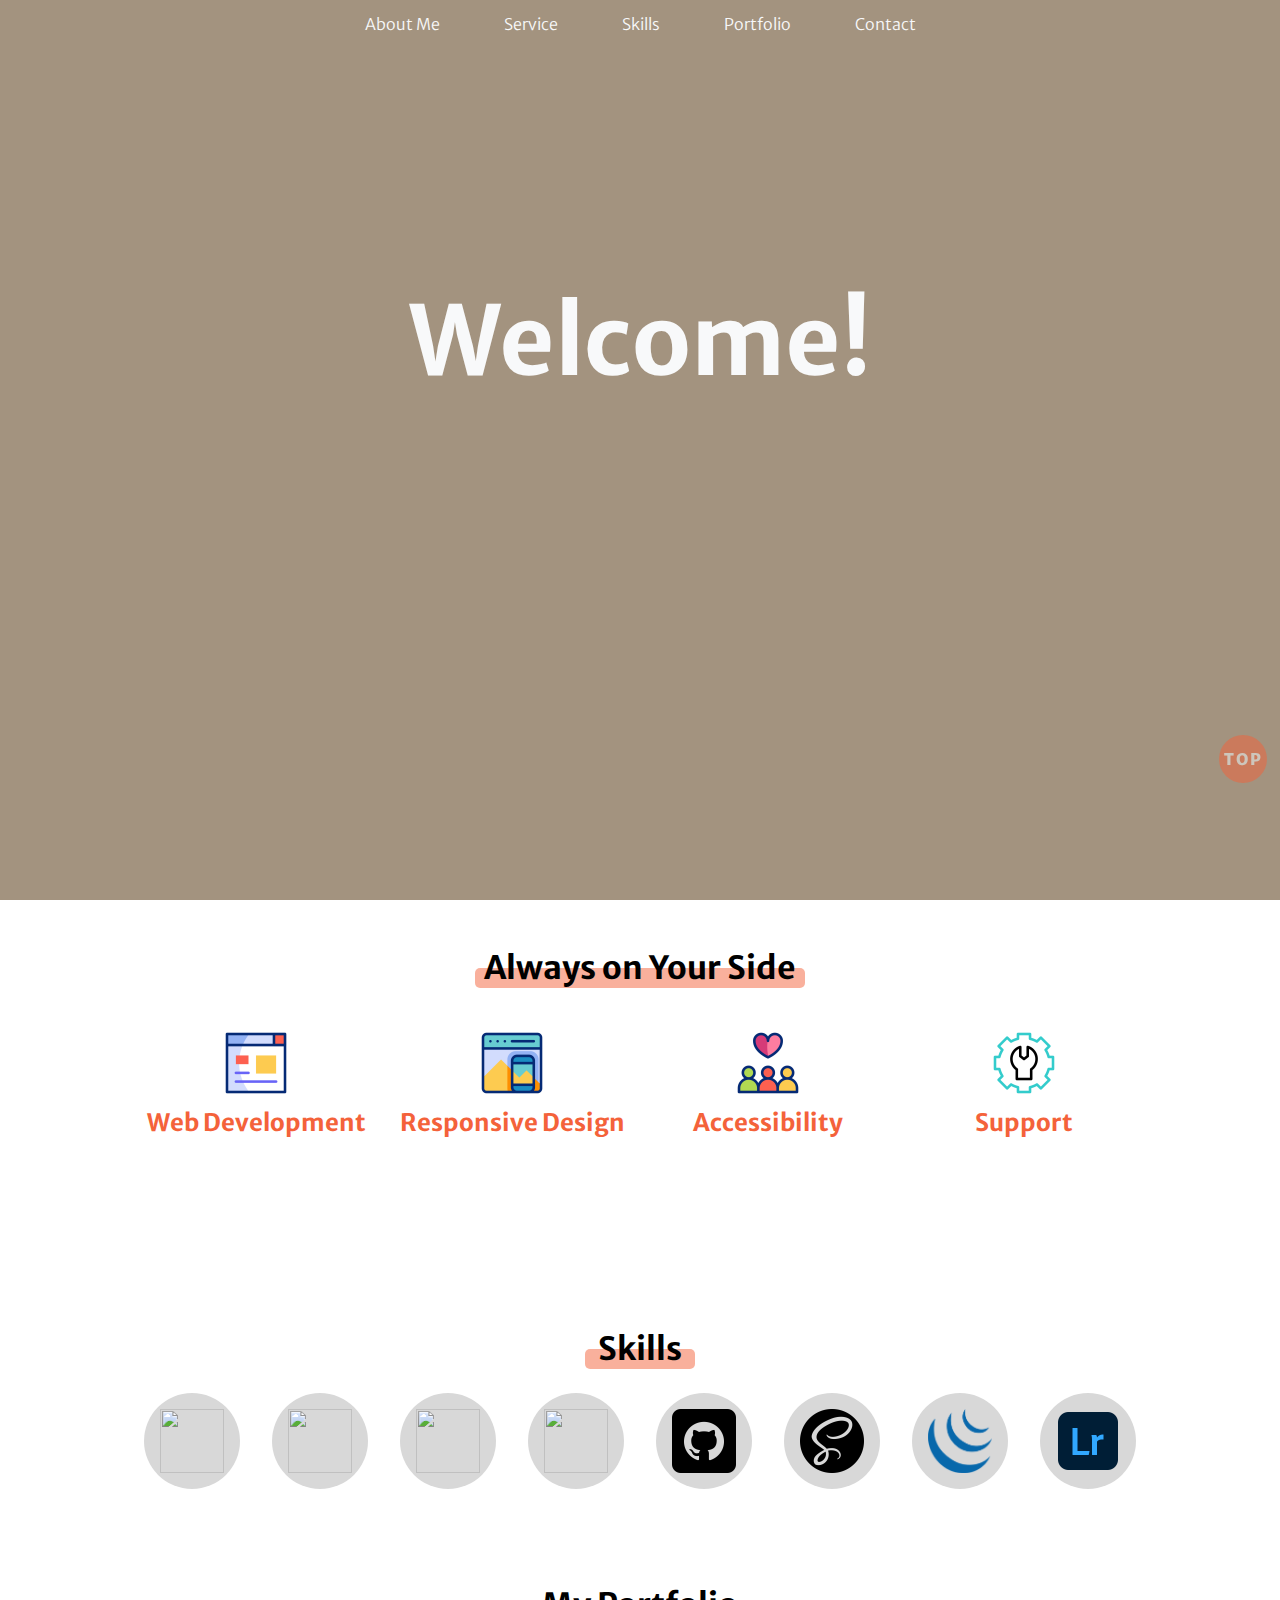
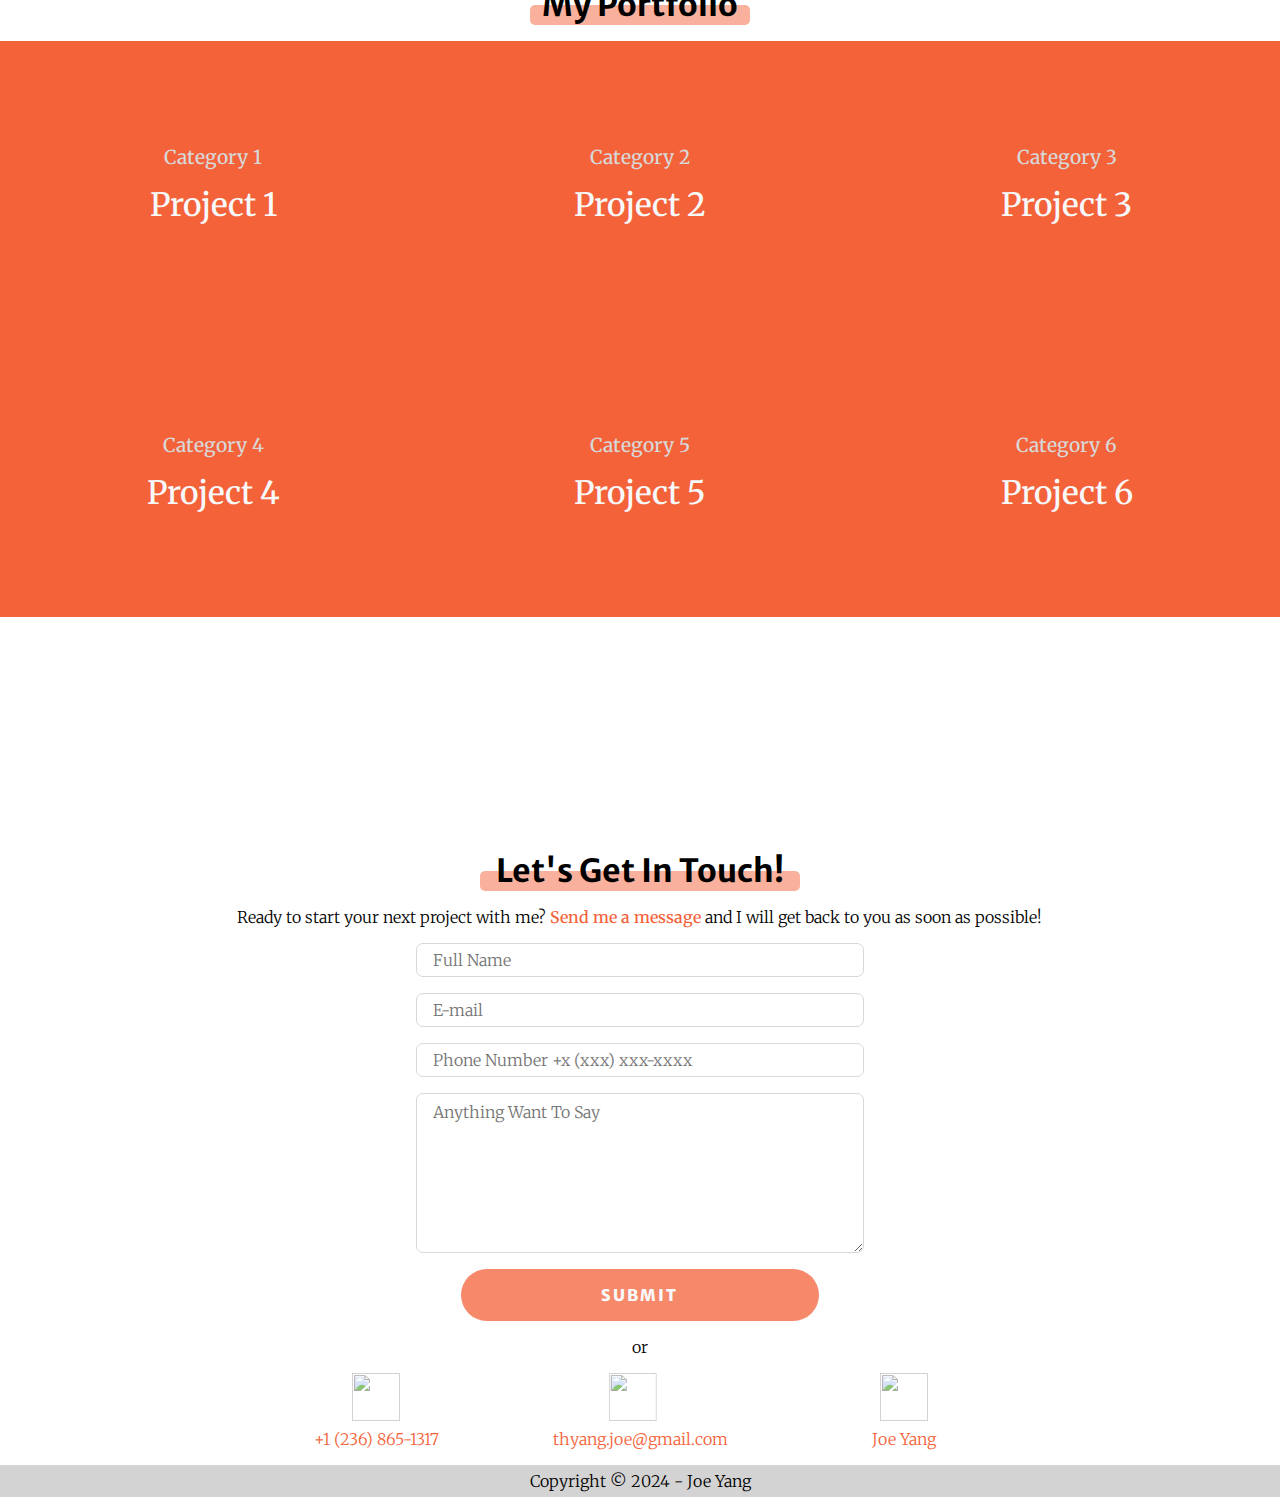
==== commit 9351094e: "20240129" ====
--- a/index.html
+++ b/index.html
@@ -146,32 +146,40 @@
     </section>
     <!-- Portfolio END -->
 
+    <div class="buffer">
+        <video src="./assets/video/production_id_4428752 (360p).mp4" autoplay muted loop></video>
+    </div>
+
     <!-- Contact START -->
-    <form class="section-contact" id="contact">
-        <h3>Let's Get In Touch!</h3>
-        <p>Ready to start your next project with me? <span>Send me a message</span> and I will get back to you as soon
-            as possible!</p>
-        <input type="text" name="name" placeholder="Full Name">
-        <input type="email" name="email" placeholder="E-mail">
-        <input type="number" name="phone" placeholder="Phone Number +x (xxx) xxx-xxxx">
-        <textarea name="message" id="message" required placeholder="Anything Want To Say"></textarea>
-        <button class="button-submit" tpye="submit">Submit</button>
-        <p>or</p>
-        <div class="contact-method">
-            <div>
-                <img src="./assets/icons/phone.png" alt="" class="icon-phone">
-                <p><a href="tel:+12368651317">+1 (236) 865-1317</a></p>
+    <div class="wrapper-contact">
+        <form class="section-contact" id="contact">
+            <h3>Let's Get In Touch!</h3>
+            <p>Ready to start your next project with me? <span>Send me a message</span> and I will get back to you as
+                soon
+                as possible!</p>
+            <input type="text" name="name" placeholder="Full Name">
+            <input type="email" name="email" placeholder="E-mail">
+            <input type="number" name="phone" placeholder="Phone Number +x (xxx) xxx-xxxx">
+            <textarea name="message" id="message" required placeholder="Anything Want To Say"></textarea>
+            <button class="button-submit" tpye="submit">Submit</button>
+            <p>or</p>
+            <div class="contact-method">
+                <div>
+                    <img src="./assets/icons/phone.png" alt="" class="icon-phone">
+                    <p><a href="tel:+12368651317">+1 (236) 865-1317</a></p>
+                </div>
+                <div>
+                    <img src="./assets/icons/email.png" alt="" class="icon-email">
+                    <p><a href="mailto:thyang.joe@gmail.com">thyang.joe@gmail.com</a></p>
+                </div>
+                <div>
+                    <img src="./assets/icons/linkedin.png" alt="" class="icon-linkedin">
+                    <p><a href="https://www.linkedin.com/in/tzuhungyang/?locale=en_US">Joe Yang</a></p>
+                </div>
             </div>
-            <div>
-                <img src="./assets/icons/email.png" alt="" class="icon-email">
-                <p><a href="mailto:thyang.joe@gmail.com">thyang.joe@gmail.com</a></p>
-            </div>
-            <div>
-                <img src="./assets/icons/linkedin.png" alt="" class="icon-linkedin">
-                <p><a href="https://www.linkedin.com/in/tzuhungyang/?locale=en_US">Joe Yang</a></p>
-            </div>
-        </div>
-    </form>
+        </form>
+    </div>
+
     <!-- Contact END -->
 
     <!-- Footer START -->
--- a/main.css
+++ b/main.css
@@ -202,13 +202,12 @@
     flex-direction: column;
     justify-content: center;
     align-items: center;
-    height: 44rem;
+    height: 100vh;
     background-color: var(--color-pic-cover-main);
 }
 
 &::before {
     content: '';
-    /* or float */
     position: absolute;
     top: 0rem;
     bottom: 0px;
@@ -217,10 +216,10 @@
     background-image: url(./assets/imgs/bg-masthead.jpg);
     background-size: cover;
     background-position: top center;
-    opacity: 0.75;
+    opacity: 1;
     z-index: -1;
     /* to not block navigation bar */
-    height: 44rem;
+    height: 100vh;
 }
 
 .cover {
@@ -347,6 +346,7 @@
     flex-wrap: wrap;
     padding-bottom: 0.5rem;
     padding-top: 3rem;
+    background-color: white;
 }
 
 .section-service h3 {
@@ -393,7 +393,7 @@
 .service-p {
     color: var(--color-gray);
     font-weight: 300;
-    text-align: ;
+    text-align: center;
     letter-spacing: 1px;
     opacity: 0;
     transition: 0.5s;
@@ -430,6 +430,7 @@
     /* background-color: var(--color-light-primary); */
     padding-top: 1rem;
     padding-bottom: 5rem;
+    background-color: white;
 }
 
 .section-skill h3 {
@@ -437,6 +438,7 @@
     font-size: 2rem;
     margin-bottom: 1.5rem;
     position: relative;
+    z-index: 0;
 }
 
 .section-skill h3::after {
@@ -499,7 +501,8 @@
     width: 100%;
     flex-wrap: wrap;
     padding-top: 1rem;
-    margin-bottom: 3rem;
+    padding-bottom: 3rem;
+    background-color: white;
 }
 
 .section-portfolio h3 {
@@ -508,6 +511,7 @@
     font-size: 2rem;
     position: relative;
     margin-bottom: 1rem;
+    z-index: 0;
 }
 
 .section-portfolio h3::after {
@@ -611,12 +615,41 @@
 /* 1. arrange layout by flexbox */
 /* 2. set up input and button */
 
+.buffer {
+    width: 100%;
+    /* background-image: url(./assets/imgs/bg-2.jpg);
+    background-position: center;
+    background-repeat: no-repeat;
+    background-size: cover; */
+}
+
+.buffer video {
+    width: 100%;
+    height: auto;
+}
+
+.wrapper-contact {
+    width: 100%;
+    height: 100%;
+    margin: 0;
+    display: flex;
+    justify-content: center;
+}
+
+/* fixed 版本怎麼寫RRRRRR */
 .section-contact {
     display: flex;
     flex-direction: column;
     align-items: center;
+    width: 70%;
     gap: 1rem;
-    margin-bottom: 3rem;
+    margin-bottom: 1rem;
+    margin-top: 2rem;
+    /* position: fixed; */
+    /* bottom: 80px; */
+    /* left: 50%; */
+    /* transform: translateX(-50%); */
+    /* z-index: -3; */
 }
 
 .section-contact h3 {
@@ -718,7 +751,7 @@
     display: flex;
     justify-content: center;
     align-items: center;
-    height: 5rem;
+    height: 2rem;
     background-color: var(--color-footer);
 }
 
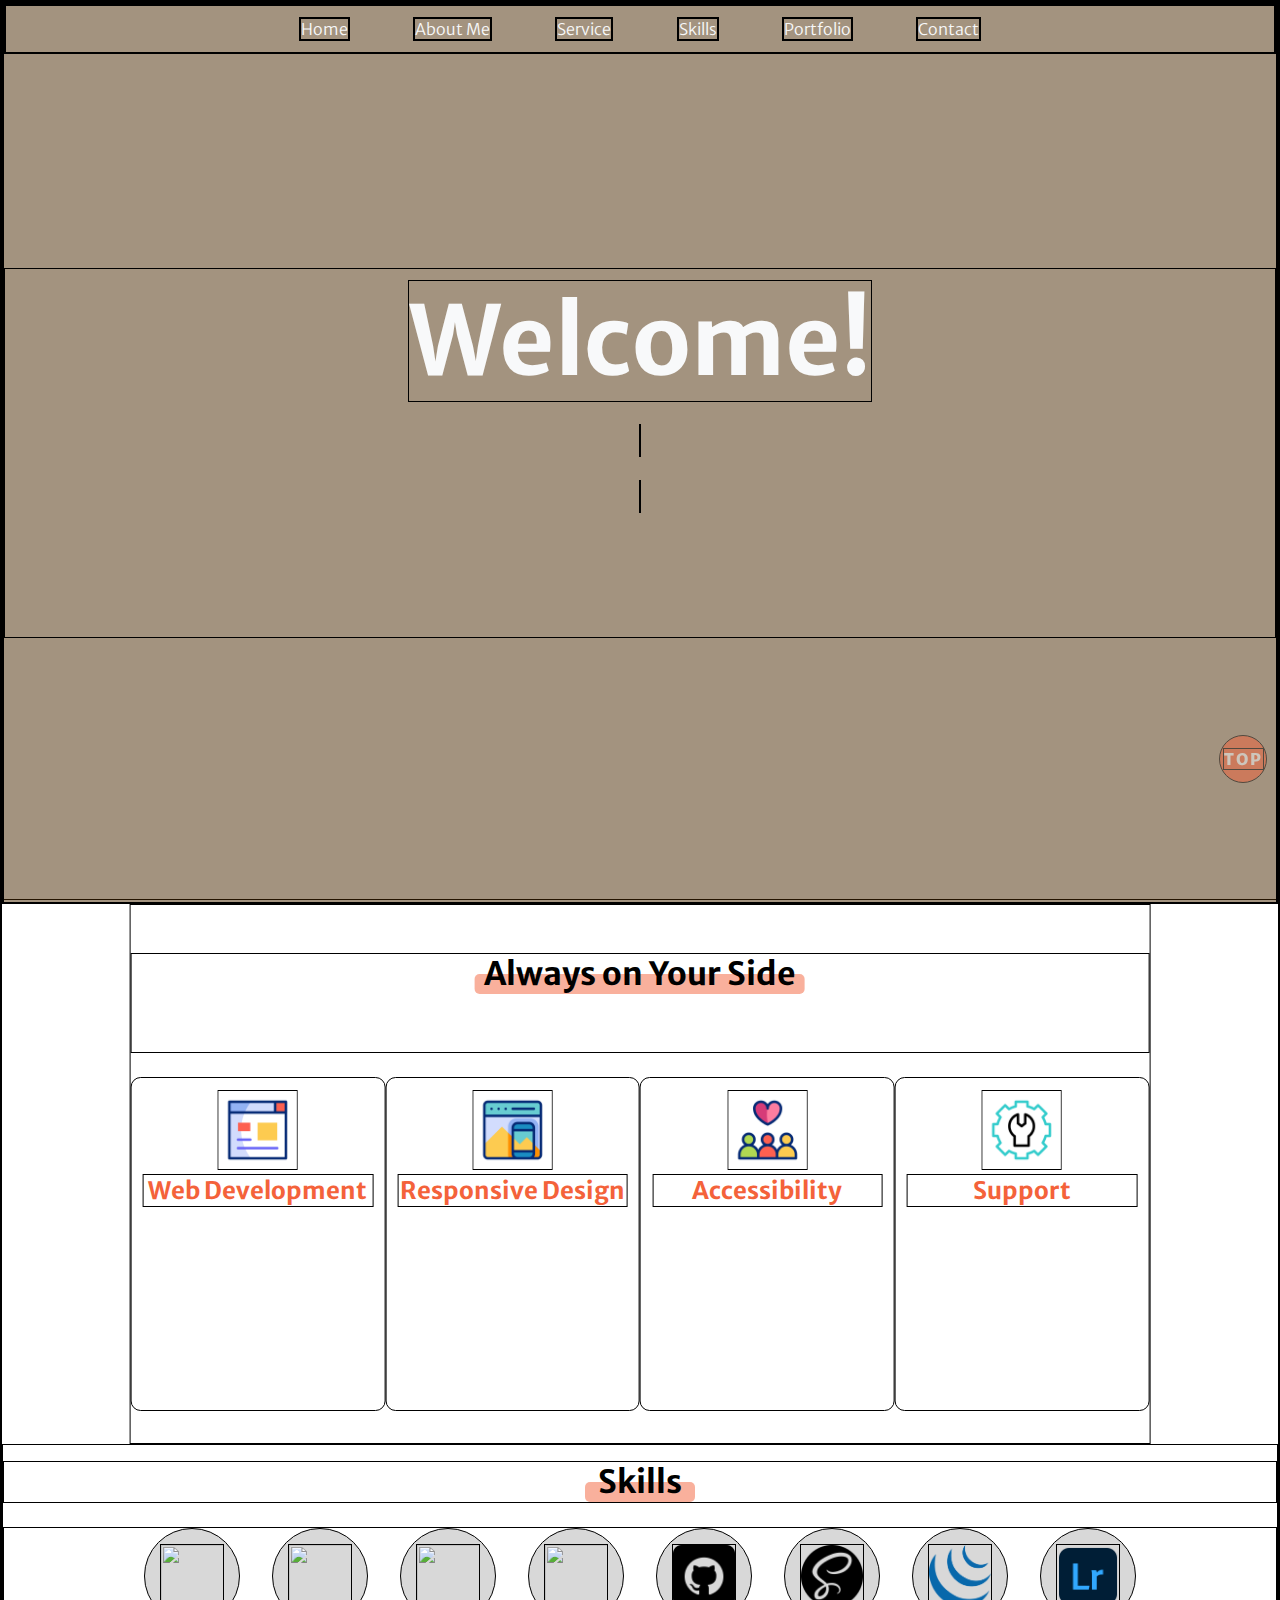
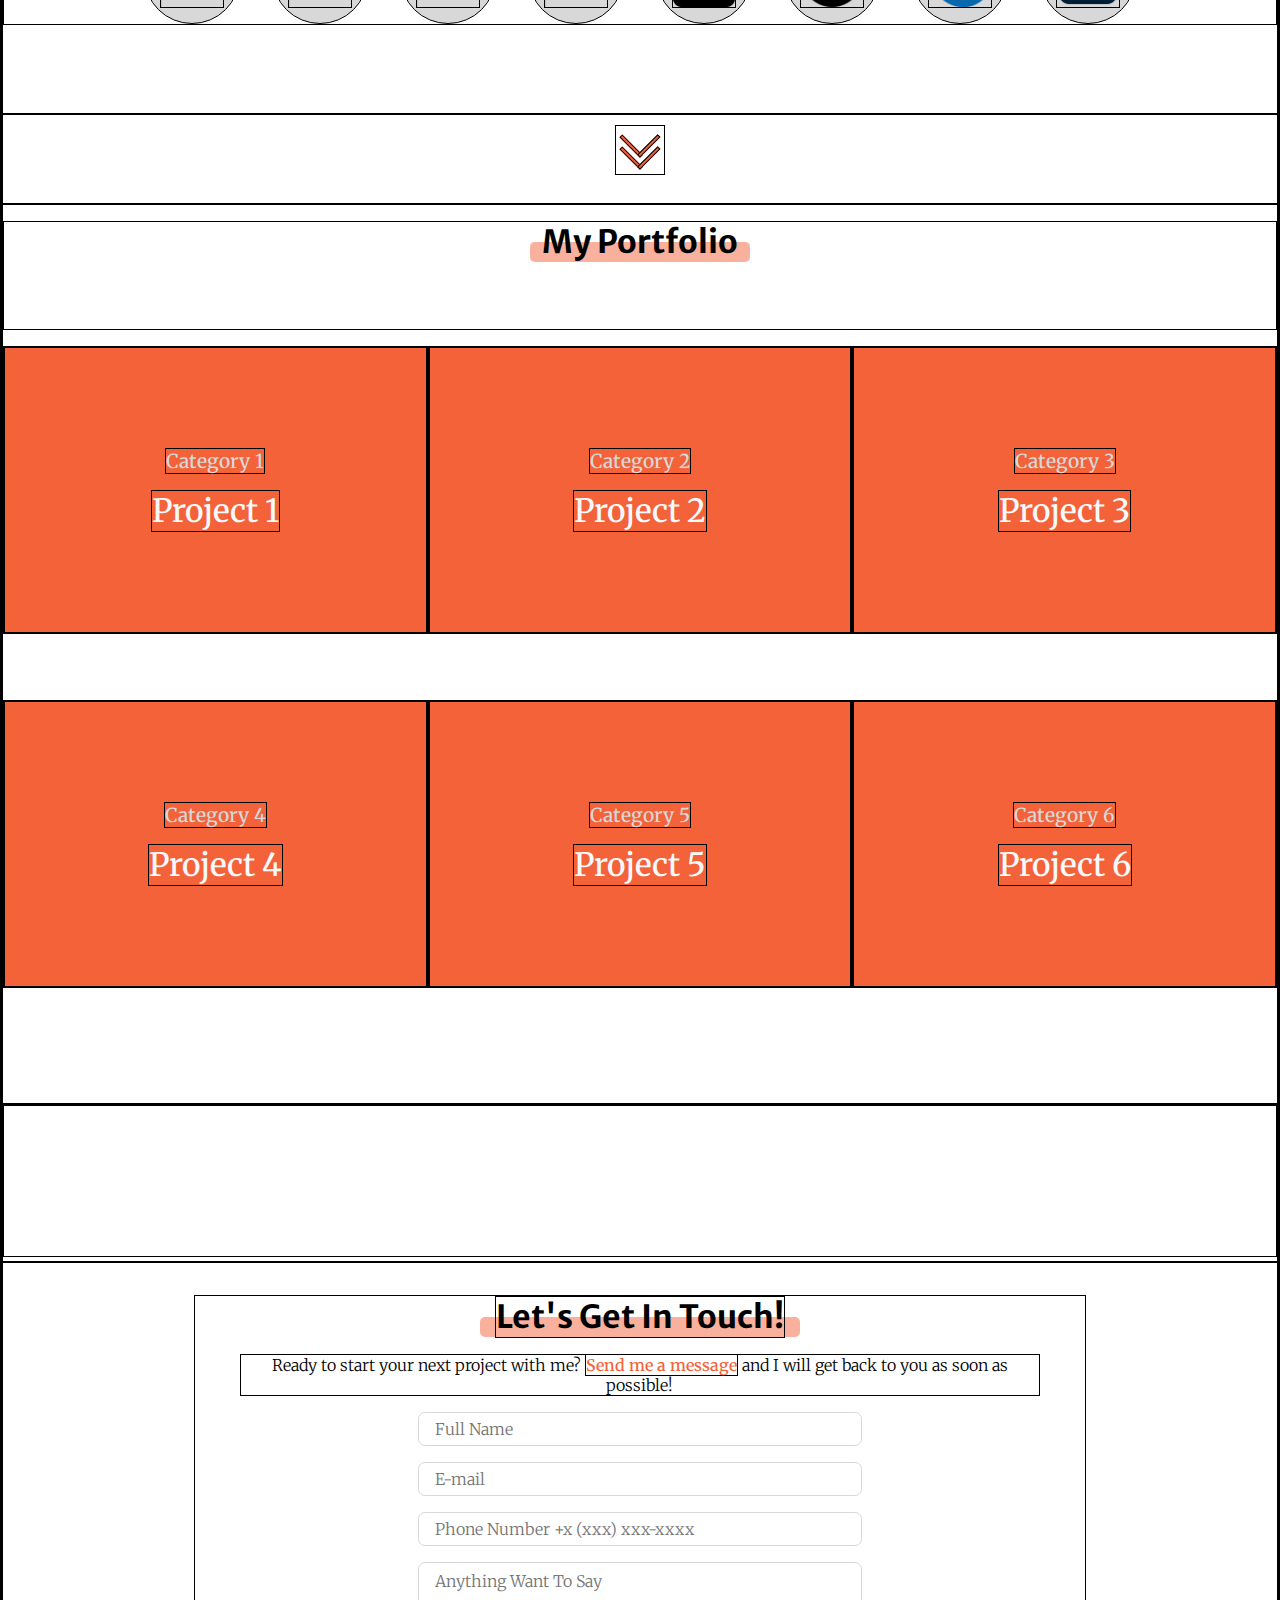
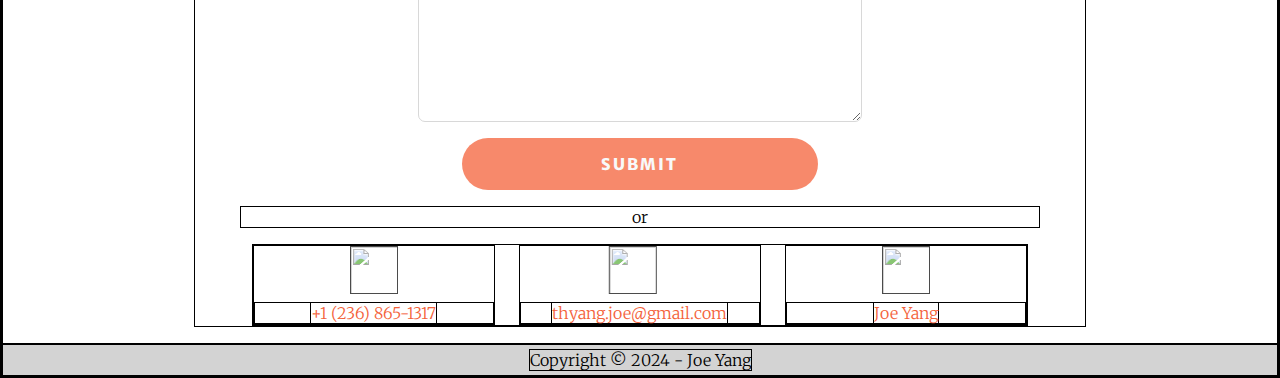
==== commit 2af467b4: "20240208 - 1. added hamburger menu & click action 2. moved menu css into independent file (./css/men" ====
--- a/index.html
+++ b/index.html
@@ -1,199 +1,245 @@
 <!DOCTYPE html>
 <html lang="en">
-
-<head>
-    <meta charset="UTF-8">
-    <meta name="viewport" content="width=device-width, initial-scale=1.0">
-    <title>Joe Yang | Freelance Frontend Developer </title>
+  <head>
+    <meta charset="UTF-8" />
+    <meta name="viewport" content="width=device-width, initial-scale=1.0" />
+    <title>Joe Yang | Freelance Frontend Developer</title>
     <!-- Google fonts-->
-    <link href="https://fonts.googleapis.com/css?family=Merriweather+Sans:400,700" rel="stylesheet">
-    <link href="https://fonts.googleapis.com/css?family=Merriweather:400,300,300italic,400italic,700,700italic"
-        rel="stylesheet" type="text/css">
-    <link rel="stylesheet" href="/main.css">
-</head>
-
-<body>
-
+    <link
+      href="https://fonts.googleapis.com/css?family=Merriweather+Sans:400,700"
+      rel="stylesheet"
+    />
+    <link
+      href="https://fonts.googleapis.com/css?family=Merriweather:400,300,300italic,400italic,700,700italic"
+      rel="stylesheet"
+      type="text/css"
+    />
+    <link rel="stylesheet" href="./main.css" />
+    <link rel="stylesheet" href="./css/menu.css" />
+  </head>
+
+  <body>
     <!-- from Dougal: it's more common to have : nav bar in header and the welcome part in another section -->
 
     <section>
-        <!-- Header START -->
-        <header>
-            <!-- Navigation bar START -->
-            <nav id="navigation">
-                <ul class="nav-main">
-                    <li><a href="./pages/about.html">About Me</a></li>
-                    <li><a href="#service">Service</a></li>
-                    <li><a href="#skill">Skills</a></li>
-                    <li><a href="#portfolio">Portfolio</a></li>
-                    <li><a href="#contact">Contact</a></li>
-                </ul>
-                <section class="menu">
-                    <div class="menu-line1"></div>
-                    <div class="menu-line2"></div>
-                    <div class="menu-line3"></div>
-                </section>
-                <ul class="nav-hamburger">
-                    <li><a href="./pages/about.html">About Me</a></li>
-                    <li><a href="#service">Service</a></li>
-                    <li><a href="#skill">Skills</a></li>
-                    <li><a href="#portfolio">Portfolio</a></li>
-                    <li><a href="#contact">Contact</a></li>
-                </ul>
-            </nav>
-            <!-- Navigation bar END -->
-
-            <div class="cover">
-                <h1>Welcome!</h1>
-                <p class="cover-p-1">I'm Joe Yang.</p>
-                <p class="cover-p-2">A Freelance Frontend Developer.</p>
-                <a href="#service">At your service</a>
-            </div>
-        </header>
-        <!-- Header END -->
+      <!-- Header START -->
+      <header>
+        <!-- Navigation bar START -->
+        <nav id="navigation">
+          <ul class="nav-main">
+            <li><a href="./index.html">Home</a></li>
+            <li><a href="./pages/about.html">About Me</a></li>
+            <li><a href="#service">Service</a></li>
+            <li><a href="#skill">Skills</a></li>
+            <li><a href="#portfolio">Portfolio</a></li>
+            <li><a href="#contact">Contact</a></li>
+          </ul>
+          <section class="menu" onclick="clickMenu()">
+            <div class="menu-line1"></div>
+            <div class="menu-line2"></div>
+            <div class="menu-line3"></div>
+            <div class="menu-line4"></div>
+            <div class="menu-line5"></div>
+          </section>
+          <ul class="nav-hamburger">
+            <li><a href="./index.html">Home</a></li>
+            <li><a href="./pages/about.html">About Me</a></li>
+            <li><a href="#service">Service</a></li>
+            <li><a href="#skill">Skills</a></li>
+            <li><a href="#portfolio">Portfolio</a></li>
+            <li><a href="#contact">Contact</a></li>
+          </ul>
+        </nav>
+        <!-- Navigation bar END -->
+
+        <div class="cover">
+          <h1>Welcome!</h1>
+          <p class="cover-p-1">I'm Joe Yang.</p>
+          <p class="cover-p-2">A Freelance Frontend Developer.</p>
+          <a href="#service">At your service</a>
+        </div>
+      </header>
+      <!-- Header END -->
     </section>
 
     <!-- Service START -->
     <section class="section-service" id="service">
-        <h3>Always on Your Side</h3>
-        <div class="service">
-            <img src="./assets/icons/design-gif-2.gif" alt="">
-            <h4>Web Development</h4>
-            <p class="service-p"> Creating interactive, and user-friendly websites.</p>
-        </div>
-        <div class="service">
-            <img src="./assets/icons/responsive-design-gif-2.gif" alt="">
-            <h4>Responsive Design</h4>
-            <p class="service-p">Making websites capable of delivering a consistent user experience across different
-                devices and screen
-                sizes.</p>
-        </div>
-        <div class="service">
-            <img src="./assets/icons/web-accessibility-gif.gif" alt="">
-            <h4>Accessibility</h4>
-            <p class="service-p">Ensuring that websites or applications are accessible to all users, including those
-                with disabilities.
-            </p>
-        </div>
-        <div class="service">
-            <img src="./assets/icons/maintenance-gif.gif" alt="">
-            <h4>Support</h4>
-            <p class="service-p">Providing technical support for applications and performing regular maintenance.</p>
-        </div>
+      <h3>Always on Your Side</h3>
+      <div class="service">
+        <img src="./assets/icons/design-gif-2.gif" alt="" />
+        <h4>Web Development</h4>
+        <p class="service-p">
+          Creating interactive, and user-friendly websites.
+        </p>
+      </div>
+      <div class="service">
+        <img src="./assets/icons/responsive-design-gif-2.gif" alt="" />
+        <h4>Responsive Design</h4>
+        <p class="service-p">
+          Making websites capable of delivering a consistent user experience
+          across different devices and screen sizes.
+        </p>
+      </div>
+      <div class="service">
+        <img src="./assets/icons/web-accessibility-gif.gif" alt="" />
+        <h4>Accessibility</h4>
+        <p class="service-p">
+          Ensuring that websites or applications are accessible to all users,
+          including those with disabilities.
+        </p>
+      </div>
+      <div class="service">
+        <img src="./assets/icons/maintenance-gif.gif" alt="" />
+        <h4>Support</h4>
+        <p class="service-p">
+          Providing technical support for applications and performing regular
+          maintenance.
+        </p>
+      </div>
     </section>
     <!-- Service END -->
 
     <!-- Skills START -->
     <section class="section-skill" id="skill">
-        <h3>Skills</h3>
-        <div class="skill-area">
-            <div class="skill-all skill1">
-                <img src="./assets/icons/skill1.png" alt="">
-            </div>
-            <div class="skill-all skill2">
-                <img src="./assets/icons/skill2.png" alt="">
-            </div>
-            <div class="skill-all skill3">
-                <img src="./assets/icons/skill3.png" alt="">
-            </div>
-            <div class="skill-all skill4">
-                <img src="./assets/icons/skill4.png" alt="">
-            </div>
-            <div class="skill-all skill5">
-                <img src="./assets/icons/skill5.png" alt="">
-            </div>
-            <div class="skill-all skill6">
-                <img src="./assets/icons/skill6.png" alt="">
-            </div>
-            <div class="skill-all skill7">
-                <img src="./assets/icons/skill7.png" alt="">
-            </div>
-            <div class="skill-all skill8">
-                <img src="./assets/icons/skill8.png" alt="">
-            </div>
-        </div>
+      <h3>Skills</h3>
+      <div class="skill-area">
+        <div class="skill-all skill1">
+          <img src="./assets/icons/skill1.png" alt="" />
+        </div>
+        <div class="skill-all skill2">
+          <img src="./assets/icons/skill2.png" alt="" />
+        </div>
+        <div class="skill-all skill3">
+          <img src="./assets/icons/skill3.png" alt="" />
+        </div>
+        <div class="skill-all skill4">
+          <img src="./assets/icons/skill4.png" alt="" />
+        </div>
+        <div class="skill-all skill5">
+          <img src="./assets/icons/skill5.png" alt="" />
+        </div>
+        <div class="skill-all skill6">
+          <img src="./assets/icons/skill6.png" alt="" />
+        </div>
+        <div class="skill-all skill7">
+          <img src="./assets/icons/skill7.png" alt="" />
+        </div>
+        <div class="skill-all skill8">
+          <img src="./assets/icons/skill8.png" alt="" />
+        </div>
+      </div>
     </section>
 
     <!-- Skills END -->
+
+    <div class="arrow-container">
+      <a class="downarrow" href="#portfolio">
+        <div class="arrow-line1"></div>
+        <div class="arrow-line2"></div>
+        <div class="arrow-line3"></div>
+        <div class="arrow-line4"></div>
+      </a>
+    </div>
 
     <!-- Portfolio START -->
     <section class="section-portfolio" id="portfolio">
-        <h3>My Portfolio</h3>
-        <div id="project1" class="project">
-            <p class="project-title">Category 1</p>
-            <p class="project-detail">Project 1</p>
-        </div>
-        <div id="project2" class="project">
-            <p class="project-title">Category 2 </p>
-            <p class="project-detail">Project 2</p>
-        </div>
-        <div id="project3" class="project">
-            <p class="project-title">Category 3</p>
-            <p class="project-detail">Project 3</p>
-        </div>
-        <div id="project4" class="project">
-            <p class="project-title">Category 4</p>
-            <p class="project-detail">Project 4</p>
-        </div>
-        <div id="project5" class="project">
-            <p class="project-title">Category 5</p>
-            <p class="project-detail">Project 5</p>
-        </div>
-        <div id="project6" class="project">
-            <p class="project-title">Category 6</p>
-            <p class="project-detail">Project 6</p>
-        </div>
+      <h3>My Portfolio</h3>
+      <div id="project1" class="project">
+        <p class="project-title">Category 1</p>
+        <p class="project-detail">Project 1</p>
+      </div>
+      <div id="project2" class="project">
+        <p class="project-title">Category 2</p>
+        <p class="project-detail">Project 2</p>
+      </div>
+      <div id="project3" class="project">
+        <p class="project-title">Category 3</p>
+        <p class="project-detail">Project 3</p>
+      </div>
+      <div id="project4" class="project">
+        <p class="project-title">Category 4</p>
+        <p class="project-detail">Project 4</p>
+      </div>
+      <div id="project5" class="project">
+        <p class="project-title">Category 5</p>
+        <p class="project-detail">Project 5</p>
+      </div>
+      <div id="project6" class="project">
+        <p class="project-title">Category 6</p>
+        <p class="project-detail">Project 6</p>
+      </div>
     </section>
     <!-- Portfolio END -->
 
     <div class="buffer">
-        <video src="./assets/video/production_id_4428752 (360p).mp4" autoplay muted loop></video>
+      <video src="./assets/video/handshake.mp4" autoplay muted loop></video>
     </div>
 
     <!-- Contact START -->
     <div class="wrapper-contact">
-        <form class="section-contact" id="contact">
-            <h3>Let's Get In Touch!</h3>
-            <p>Ready to start your next project with me? <span>Send me a message</span> and I will get back to you as
-                soon
-                as possible!</p>
-            <input type="text" name="name" placeholder="Full Name">
-            <input type="email" name="email" placeholder="E-mail">
-            <input type="number" name="phone" placeholder="Phone Number +x (xxx) xxx-xxxx">
-            <textarea name="message" id="message" required placeholder="Anything Want To Say"></textarea>
-            <button class="button-submit" tpye="submit">Submit</button>
-            <p>or</p>
-            <div class="contact-method">
-                <div>
-                    <img src="./assets/icons/phone.png" alt="" class="icon-phone">
-                    <p><a href="tel:+12368651317">+1 (236) 865-1317</a></p>
-                </div>
-                <div>
-                    <img src="./assets/icons/email.png" alt="" class="icon-email">
-                    <p><a href="mailto:thyang.joe@gmail.com">thyang.joe@gmail.com</a></p>
-                </div>
-                <div>
-                    <img src="./assets/icons/linkedin.png" alt="" class="icon-linkedin">
-                    <p><a href="https://www.linkedin.com/in/tzuhungyang/?locale=en_US">Joe Yang</a></p>
-                </div>
-            </div>
-        </form>
+      <form class="section-contact" id="contact">
+        <h3>Let's Get In Touch!</h3>
+        <p>
+          Ready to start your next project with me?
+          <span>Send me a message</span> and I will get back to you as soon as
+          possible!
+        </p>
+        <input type="text" name="name" placeholder="Full Name" />
+        <input type="email" name="email" placeholder="E-mail" />
+        <input
+          type="number"
+          name="phone"
+          placeholder="Phone Number +x (xxx) xxx-xxxx"
+        />
+        <textarea
+          name="message"
+          id="message"
+          required
+          placeholder="Anything Want To Say"
+        ></textarea>
+        <button class="button-submit" tpye="submit">Submit</button>
+        <p>or</p>
+        <div class="contact-method">
+          <div>
+            <img src="./assets/icons/phone.png" alt="" class="icon-phone" />
+            <p><a href="tel:+12368651317">+1 (236) 865-1317</a></p>
+          </div>
+          <div>
+            <img src="./assets/icons/email.png" alt="" class="icon-email" />
+            <p>
+              <a href="mailto:thyang.joe@gmail.com">thyang.joe@gmail.com</a>
+            </p>
+          </div>
+          <div>
+            <img
+              src="./assets/icons/linkedin.png"
+              alt=""
+              class="icon-linkedin"
+            />
+            <p>
+              <a href="https://www.linkedin.com/in/tzuhungyang/?locale=en_US"
+                >Joe Yang</a
+              >
+            </p>
+          </div>
+        </div>
+      </form>
     </div>
 
     <!-- Contact END -->
 
     <!-- Footer START -->
     <footer>
-        <p>Copyright © 2024 - Joe Yang</p>
+      <p>Copyright © 2024 - Joe Yang</p>
     </footer>
     <!-- Footer END -->
 
     <!-- Back to Top button START-->
     <div class="backbutton">
-        <a href="#navigation">TOP</a>
+      <a href="#navigation">TOP</a>
     </div>
     <!-- Back to Top button END-->
-
-</body>
-
-</html>+    <script src="./main.js" defer></script>
+    <script src="./js/navbar.js" defer></script>
+  </body>
+</html>
--- a/main.css
+++ b/main.css
@@ -1,37 +1,47 @@
 /* set up common variable, color / font-family */
 :root {
-    --color-primary: rgb(244, 98, 58);
-    --color-light-primary: rgb(255, 183, 164);
-    --color-light: #f8f9fa;
-    --color-dark: #212529;
-    --color-gray: #d8d8d8;
-    --color-pic-cover-main: rgba(71, 39, 0, 0.5);
-    --color-pic-cover-about: rgba(71, 39, 0, 0.8);
-    --color-button: rgba(244, 98, 58, 0.75);
-    --color-button-hover: rgb(197, 58, 20);
-    --color-header-a-hover: rgb(197, 58, 20);
-    --color-footer: lightgray;
-    --font-family-head-nav: Merriweather, -apple-system, BlinkMacSystemFont, Segoe UI, Roboto, Helvetica Neue, Arial, Noto Sans, sans-serif, Apple Color Emoji, Segoe UI Emoji, Segoe UI Symbol, Noto Color Emoji;
-    --font-family-body: "Merriweather Sans", -apple-system, BlinkMacSystemFont, "Segoe UI", Roboto, "Helvetica Neue", Arial, "Noto Sans", sans-serif, "Apple Color Emoji", "Segoe UI Emoji", "Segoe UI Symbol", "Noto Color Emoji";
+  --color-primary: rgb(244, 98, 58);
+  --color-light-primary: rgb(255, 183, 164);
+  --color-light: #f8f9fa;
+  --color-dark: #212529;
+  --color-gray: #d8d8d8;
+  --color-pic-cover-main: rgba(71, 39, 0, 0.5);
+  --color-pic-cover-about: rgba(71, 39, 0, 0.8);
+  --color-button: rgba(244, 98, 58, 0.75);
+  --color-button-hover: rgb(197, 58, 20);
+  --color-header-a-hover: rgb(197, 58, 20);
+  --color-footer: lightgray;
+  --font-family-head-nav: Merriweather, -apple-system, BlinkMacSystemFont,
+    Segoe UI, Roboto, Helvetica Neue, Arial, Noto Sans, sans-serif,
+    Apple Color Emoji, Segoe UI Emoji, Segoe UI Symbol, Noto Color Emoji;
+  --font-family-body: "Merriweather Sans", -apple-system, BlinkMacSystemFont,
+    "Segoe UI", Roboto, "Helvetica Neue", Arial, "Noto Sans", sans-serif,
+    "Apple Color Emoji", "Segoe UI Emoji", "Segoe UI Symbol", "Noto Color Emoji";
 }
 
 /* set up global properties, box-sizing / font related / make margin & padding = 0 / button related */
 /* to make similar elements uniform & change style easier */
 *,
 *::before {
-    /* border: solid 1px black; */
-    box-sizing: border-box;
-    margin: 0;
-    padding: 0;
-    scroll-behavior: smooth;
+  border: solid 1px black;
+  box-sizing: border-box;
+  margin: 0;
+  padding: 0;
+  scroll-behavior: smooth;
+}
+
+body {
+  overflow-x: hidden;
+  width: 100%;
+  height: 100%;
 }
 
 p,
 a,
 textarea,
 input {
-    font-family: var(--font-family-head-nav);
-    font-weight: 300;
+  font-family: var(--font-family-head-nav);
+  font-weight: 300;
 }
 
 h1,
@@ -40,39 +50,39 @@
 h4,
 h5,
 h6,
-nav>ul li a {
-    font-family: var(--font-family-body);
+nav > ul li a {
+  font-family: var(--font-family-body);
 }
 
 button,
-header>div>a,
+header > div > a,
 .backbutton a {
-    font-family: var(--font-family-body);
-    font-weight: 900;
-    text-decoration: none;
-    color: var(--color-light);
-    text-transform: uppercase;
-    letter-spacing: 2px;
+  font-family: var(--font-family-body);
+  font-weight: 900;
+  text-decoration: none;
+  color: var(--color-light);
+  text-transform: uppercase;
+  letter-spacing: 2px;
 }
 
 button {
-    padding: 1rem 2rem 1rem 2rem;
-    border-radius: 30px;
-    transition: 0.25s;
-    cursor: pointer;
-    border: none;
+  padding: 1rem 2rem 1rem 2rem;
+  border-radius: 30px;
+  transition: 0.25s;
+  cursor: pointer;
+  border: none;
 }
 
 .button-submit {
-    background-color: var(--color-button);
-    width: 40%;
-    font-size: 1rem;
+  background-color: var(--color-button);
+  width: 40%;
+  font-size: 1rem;
+  text-align: center;
 }
 
 button:hover {
-    background-color: var(--color-button-hover);
-}
-
+  background-color: var(--color-button-hover);
+}
 
 /* -- Nivagation bar -- */
 
@@ -80,114 +90,38 @@
 /* 2. add link & hover effect */
 
 nav {
-    /* background-color: var(--color-primary); */
-    position: absolute;
-    top: 0px;
-    width: 100%;
-    z-index: 2;
+  /* background-color: var(--color-primary); */
+  position: absolute;
+  top: 0px;
+  width: 100%;
+  z-index: 2;
 }
 
 .nav-main {
-    display: flex;
-    list-style: none;
-    text-decoration: none;
-    gap: 5%;
-    justify-content: center;
-    align-items: center;
-    height: 3rem;
-    transition: 0.4s;
+  display: flex;
+  list-style: none;
+  text-decoration: none;
+  gap: 5%;
+  justify-content: center;
+  align-items: center;
+  height: 3rem;
+  transition: 0.4s;
 }
 
 .nav-main a {
-    color: var(--color-light);
-    text-decoration: none;
-    transition: 0.2s;
-    display: block;
-    height: 100%;
-    width: 100%;
+  color: var(--color-light);
+  text-decoration: none;
+  transition: 0.2s;
+  display: block;
+  height: 100%;
+  width: 100%;
 }
 
 .nav-main a:hover {
-    color: var(--color-primary);
-    text-decoration: underline;
-    transform: scale(1.15);
-}
-
-.menu {
-    width: 50px;
-    height: 50px;
-    /* border: solid 1px var(--color-light); */
-    display: flex;
-    flex-direction: column;
-    justify-content: center;
-    align-items: center;
-    position: absolute;
-    top: 0;
-    left: 50%;
-    transform: translateX(-50%);
-    display: none;
-    margin-top: 10px;
-}
-
-.menu-line1,
-.menu-line2,
-.menu-line3 {
-    width: 40px;
-    height: 4px;
-    background-color: var(--color-light);
-    transition: 0.5s;
-}
-
-.menu-line1 {
-    transform: translateY(-200%);
-}
-
-.menu-line2 {
-    transform: translateY(0%);
-}
-
-.menu-line3 {
-    transform: translateY(200%);
-}
-
-.menu:hover {
-    .menu-line1 {
-        transform: translateX(-32.5%) translateY(50%) rotate(45deg);
-        width: 60%;
-    }
-
-    .menu-line2 {
-        display: none;
-    }
-
-    .menu-line3 {
-        transform: translateX(32.5%) translateY(-50%) rotate(-45deg);
-        width: 60%;
-    }
-}
-
-/* 缺JS把menu展開 */
-.nav-hamburger {
-    flex-direction: column;
-    position: absolute;
-    top: 0;
-    left: 50%;
-    transform: translateX(-50%);
-    padding-top: 3rem;
-    list-style: none;
-    text-decoration: none;
-    width: 100%;
-    height: 44rem;
-    background-color: var(--color-light-primary);
-    display: none;
-}
-
-.nav-hamburger li {
-    text-align: center;
-    font-size: 2rem;
-    padding-bottom: 2rem;
-}
-
+  color: var(--color-primary);
+  text-decoration: underline;
+  transform: scale(1.15);
+}
 
 /* -- Header -- */
 
@@ -195,138 +129,137 @@
 /* 2. to make it easier to change color style and read the word,
 add background images to header::before & background color to header */
 
-
 header {
-    position: relative;
-    display: flex;
-    flex-direction: column;
-    justify-content: center;
-    align-items: center;
-    height: 100vh;
-    background-color: var(--color-pic-cover-main);
+  position: relative;
+  display: flex;
+  flex-direction: column;
+  justify-content: center;
+  align-items: center;
+  height: 100vh;
+  background-color: var(--color-pic-cover-main);
 }
 
 &::before {
-    content: '';
-    position: absolute;
-    top: 0rem;
-    bottom: 0px;
-    left: 0px;
-    right: 0px;
-    background-image: url(./assets/imgs/bg-masthead.jpg);
-    background-size: cover;
-    background-position: top center;
-    opacity: 1;
-    z-index: -1;
-    /* to not block navigation bar */
-    height: 100vh;
+  content: "";
+  position: absolute;
+  top: 0rem;
+  bottom: 0px;
+  left: 0px;
+  right: 0px;
+  background-image: url(../assets/imgs/bg-masthead.jpg);
+  background-size: cover;
+  background-position: top center;
+  opacity: 1;
+  z-index: -1;
+  /* to not block navigation bar */
+  height: 100vh;
 }
 
 .cover {
-    display: flex;
-    flex-direction: column;
-    align-items: center;
+  width: 100%;
+  display: flex;
+  flex-direction: column;
+  align-items: center;
 }
 
 .cover h1,
 .cover img,
 .cover p,
 .cover a {
-    margin: 0.7rem;
+  margin: 0.7rem;
 }
 
 .cover h1 {
-    color: var(--color-light);
-    font-size: 6rem;
-    animation: cover-h1-a 1.5s forwards;
+  color: var(--color-light);
+  font-size: 6rem;1345
+  animation: cover-h1-a 1.5s forwards;
 }
 
 .cover p {
+  width: 0;
+  color: var(--color-gray);
+  font-size: 1.5rem;
+  letter-spacing: 5px;
+  display: inline-block;
+  text-align: center;
+  overflow: hidden;
+  white-space: nowrap;
+  /* 這啥 */
+}
+
+.cover-p-1 {
+  animation: cover-p-1-typing 1s steps(16, end) forwards,
+    cover-p-blink-caret 0.75s step-end 2 forwards;
+  animation-delay: 1.5s;
+}
+
+.cover-p-2 {
+  animation: cover-p-2-typing 2.3s steps(32, end) forwards,
+    cover-p-blink-caret 0.75s step-end 10 forwards;
+  animation-delay: 3.5s;
+}
+
+.cover a {
+  background-color: var(--color-primary);
+  text-decoration: none;
+  padding: 1rem 3rem 1rem 3rem;
+  border-radius: 30px;
+  transition: 0.25s;
+  margin-top: 3rem;
+  opacity: 0;
+  animation: cover-h1-a 1.5s forwards;
+  animation-delay: 6.3s;
+}
+
+.cover a:hover {
+  background-color: var(--color-header-a-hover);
+}
+
+@keyframes cover-h1-a {
+  from {
+    opacity: 0;
+    transform: translateY(40%);
+  }
+
+  to {
+    opacity: 1;
+  }
+}
+
+@keyframes cover-p-1-typing {
+  from {
     width: 0;
-    color: var(--color-gray);
-    font-size: 1.5rem;
-    letter-spacing: 5px;
-    display: inline-block;
-    text-align: center;
-    overflow: hidden;
-    white-space: nowrap;
-    /* 這啥 */
-}
-
-.cover-p-1 {
-    animation: cover-p-1-typing 1s steps(16, end) forwards, cover-p-blink-caret 0.75s step-end 2 forwards;
-    animation-delay: 1.5s;
-}
-
-.cover-p-2 {
-    animation: cover-p-2-typing 2.3s steps(32, end) forwards, cover-p-blink-caret 0.75s step-end 10 forwards;
-    animation-delay: 3.5s;
-}
-
-.cover a {
-    background-color: var(--color-primary);
-    text-decoration: none;
-    padding: 1rem 3rem 1rem 3rem;
-    border-radius: 30px;
-    transition: 0.25s;
-    margin-top: 3rem;
-    opacity: 0;
-    animation: cover-h1-a 1.5s forwards;
-    animation-delay: 6.3s;
-}
-
-.cover a:hover {
-    background-color: var(--color-header-a-hover);
-}
-
-@keyframes cover-h1-a {
-    from {
-        opacity: 0;
-        transform: translateY(40%);
-    }
-
-    to {
-        opacity: 1;
-    }
-}
-
-@keyframes cover-p-1-typing {
-    from {
-        width: 0;
-    }
-
-    to {
-        width: 225.38px;
-    }
-}
-
+  }
+
+  to {
+    width: 225.38px;
+  }
+}
 
 @keyframes cover-p-2-typing {
-    from {
-        width: 0;
-    }
-
-    to {
-        width: 532.1px;
-    }
-}
-
+  from {
+    width: 0;
+  }
+
+  to {
+    width: 532.1px;
+  }
+}
 
 @keyframes cover-p-blink-caret {
-
-    0% {
-        border-right: solid 1px var(--color-light);
-        border-color: transparent;
-    }
-
-    50% {
-        border-color: var(--color-light);
-    }
-
-    100% {
-        border-right: solid 1px var(--color-light);
-        border-color: transparent;
-    }
+  0% {
+    border-right: solid 1px var(--color-light);
+    border-color: transparent;
+  }
+
+  50% {
+    border-color: var(--color-light);
+  }
+
+  100% {
+    border-right: solid 1px var(--color-light);
+    border-color: transparent;
+  }
 }
 
 /* -- Service -- */
@@ -337,88 +270,88 @@
 /* 4. RWD: make each service width = 50% or 100% */
 
 .section-service {
-    width: 80%;
-    position: relative;
-    left: 50%;
-    transform: translateX(-50%);
-    display: flex;
-    justify-content: center;
-    flex-wrap: wrap;
-    padding-bottom: 0.5rem;
-    padding-top: 3rem;
-    background-color: white;
+  width: 80%;
+  position: relative;
+  left: 50%;
+  height: 60vh;
+  transform: translateX(-50%);
+  display: flex;
+  justify-content: center;
+  flex-wrap: wrap;
+  padding-bottom: 0.5rem;
+  padding-top: 3rem;
+  background-color: white;
 }
 
 .section-service h3 {
-    width: 100%;
-    font-size: 2rem;
-    margin-bottom: 1rem;
-    position: relative;
+  width: 100%;
+  font-size: 2rem;
+  margin-bottom: 1rem;
+  position: relative;
 }
 
 .section-service h4 {
-    font-size: 1.5rem;
-    margin-bottom: 1rem;
-    color: var(--color-primary);
+  font-size: 1.5rem;
+  margin-bottom: 1rem;
+  color: var(--color-primary);
 }
 
 .section-service h3,
 .service {
-    text-align: center;
-    margin-bottom: 1.5rem;
+  text-align: center;
+  margin-bottom: 1.5rem;
 }
 
 .section-service h3::after {
-    content: "";
-    position: absolute;
-    bottom: 0;
-    top: 20px;
-    right: 50%;
-    transform: translateX(50%);
-    width: 330px;
-    height: 20px;
-    background-color: var(--color-primary);
-    opacity: 0.5;
-    z-index: -1;
-    border-radius: 5px;
+  content: "";
+  position: absolute;
+  bottom: 0;
+  top: 20px;
+  right: 50%;
+  transform: translateX(50%);
+  width: 330px;
+  height: 20px;
+  background-color: var(--color-primary);
+  opacity: 0.5;
+  z-index: -1;
+  border-radius: 5px;
 }
 
 .service {
-    width: 25%;
-    border-radius: 10px;
-    transition: 0.3s;
-    padding: 0.7rem;
+  width: 25%;
+  border-radius: 10px;
+  transition: 0.3s;
+  padding: 0.7rem;
 }
 
 .service-p {
-    color: var(--color-gray);
-    font-weight: 300;
-    text-align: center;
-    letter-spacing: 1px;
-    opacity: 0;
-    transition: 0.5s;
-    transform: translateY(20%);
-    margin-bottom: 1rem;
+  color: var(--color-gray);
+  font-weight: 300;
+  text-align: center;
+  letter-spacing: 1px;
+  opacity: 0;
+  transition: 0.5s;
+  transform: translateY(20%);
+  margin-bottom: 1rem;
 }
 
 .service img {
-    width: 5rem;
+  width: 5rem;
 }
 
 /* how to make <p> change color ??? */
 /* 壞了 */
 .service:hover {
-    border: solid var(--color-primary) 0.5px;
-    transform: translateY(-5%);
-    box-shadow: 0.5rem 0.5rem var(--color-light-primary);
-
-    .service-p {
-        color: var(--color-dark);
-        opacity: 1;
-        transform: translateY(0%);
-    }
-}
-
+  border: solid var(--color-primary) 0.5px;
+  transform: translateY(-5%);
+  box-shadow: 0.5rem 0.5rem var(--color-light-primary);
+
+  .service-p {
+    color: var(--color-dark);
+    opacity: 1;
+    transform: translateY(0%);
+  }
+}
 
 /* -- Skill -- */
 
@@ -427,64 +360,130 @@
 /* 3. RWD: flex-wrap: wrap */
 
 .section-skill {
-    /* background-color: var(--color-light-primary); */
-    padding-top: 1rem;
-    padding-bottom: 5rem;
-    background-color: white;
+  /* background-color: var(--color-light-primary); */
+  padding-top: 1rem;
+  padding-bottom: 5rem;
+  background-color: white;
+  height: 30vh;
 }
 
 .section-skill h3 {
-    text-align: center;
-    font-size: 2rem;
-    margin-bottom: 1.5rem;
-    position: relative;
-    z-index: 0;
+  text-align: center;
+  font-size: 2rem;
+  margin-bottom: 1.5rem;
+  position: relative;
+  z-index: 0;
 }
 
 .section-skill h3::after {
-    content: "";
-    position: absolute;
-    bottom: 0;
-    top: 20px;
-    right: 50%;
-    transform: translateX(50%);
-    width: 110px;
-    height: 20px;
-    background-color: var(--color-primary);
+  content: "";
+  position: absolute;
+  bottom: 0;
+  top: 20px;
+  right: 50%;
+  transform: translateX(50%);
+  width: 110px;
+  height: 20px;
+  background-color: var(--color-primary);
+  opacity: 0.5;
+  z-index: -1;
+  border-radius: 5px;
+}
+
+.skill-area {
+  display: flex;
+  justify-content: center;
+  align-items: center;
+  gap: 2rem;
+  flex-wrap: wrap;
+  margin-top: 1rem;
+}
+
+.skill-all {
+  display: flex;
+  justify-content: center;
+  align-items: center;
+  width: 6rem;
+  height: 6rem;
+  border-radius: 100%;
+  /* box-shadow: 0 0 10px rgba(0, 0, 0, 0.5); */
+  background-color: var(--color-gray);
+}
+
+.section-skill img {
+  width: 4rem;
+  height: 4rem;
+  transition: 0.2s;
+}
+
+.section-skill img:hover {
+  transform: scale(1.15);
+}
+
+.arrow-container {
+  position: relative;
+  background-color: white;
+  height: 10vh;
+}
+
+.downarrow {
+  width: 50px;
+  height: 50px;
+  display: flex;
+  flex-direction: column;
+  justify-content: center;
+  align-items: center;
+  position: absolute;
+  top: 0;
+  left: 50%;
+  transform: translateX(-50%);
+  margin-top: 10px;
+  animation: downarrow-move 3s ease-in-out infinite;
+}
+
+.arrow-line1,
+.arrow-line2,
+.arrow-line3,
+.arrow-line4 {
+  width: 40px;
+  height: 4px;
+  background-color: var(--color-primary);
+  transition: 0.5s;
+}
+
+.arrow-line1 {
+  transform: translateX(-32.5%) translateY(50%) rotate(45deg);
+  width: 60%;
+}
+
+.arrow-line2 {
+  transform: translateX(29%) translateY(-50%) rotate(-45deg);
+  width: 60%;
+}
+
+.arrow-line3 {
+  transform: translateX(-32.5%) translateY(150%) rotate(45deg);
+  width: 60%;
+}
+
+.arrow-line4 {
+  transform: translateX(29%) translateY(50%) rotate(-45deg);
+  width: 60%;
+}
+
+@keyframes downarrow-move {
+  from {
+    top: 0px;
+  }
+
+  to {
+    top: 0px;
+  }
+
+  50% {
+    top: -30px;
     opacity: 0.5;
-    z-index: -1;
-    border-radius: 5px;
-}
-
-.skill-area {
-    display: flex;
-    justify-content: center;
-    align-items: center;
-    gap: 2rem;
-    flex-wrap: wrap;
-    margin-top: 1rem;
-}
-
-.skill-all {
-    display: flex;
-    justify-content: center;
-    align-items: center;
-    width: 6rem;
-    height: 6rem;
-    border-radius: 100%;
-    /* box-shadow: 0 0 10px rgba(0, 0, 0, 0.5); */
-    background-color: var(--color-gray);
-}
-
-.section-skill img {
-    width: 4rem;
-    height: 4rem;
-    transition: 0.2s;
-}
-
-
-.section-skill img:hover {
-    transform: scale(1.15);
+  }
 }
 
 /* -- Portfolio -- */
@@ -496,118 +495,119 @@
 /* 5. RWD: set each project width = 50% / 100% */
 
 .section-portfolio {
-    display: flex;
-    justify-content: center;
-    width: 100%;
-    flex-wrap: wrap;
-    padding-top: 1rem;
-    padding-bottom: 3rem;
-    background-color: white;
+  display: flex;
+  justify-content: center;
+  width: 100%;
+  flex-wrap: wrap;
+  padding-top: 1rem;
+  padding-bottom: 3rem;
+  background-color: white;
+  height: 100vh;
 }
 
 .section-portfolio h3 {
-    width: 100%;
-    text-align: center;
-    font-size: 2rem;
-    position: relative;
-    margin-bottom: 1rem;
-    z-index: 0;
+  width: 100%;
+  text-align: center;
+  font-size: 2rem;
+  position: relative;
+  margin-bottom: 1rem;
+  z-index: 0;
 }
 
 .section-portfolio h3::after {
-    content: "";
-    position: absolute;
-    bottom: 0;
-    top: 20px;
-    right: 50%;
-    transform: translateX(50%);
-    width: 220px;
-    height: 20px;
-    background-color: var(--color-primary);
-    opacity: 0.5;
-    z-index: -1;
-    border-radius: 5px;
-}
-
-.section-portfolio>div>p {
-    margin: 0.5rem;
+  content: "";
+  position: absolute;
+  bottom: 0;
+  top: 20px;
+  right: 50%;
+  transform: translateX(50%);
+  width: 220px;
+  height: 20px;
+  background-color: var(--color-primary);
+  opacity: 0.5;
+  z-index: -1;
+  border-radius: 5px;
+}
+
+.section-portfolio > div > p {
+  margin: 0.5rem;
 }
 
 .project-title {
-    color: var(--color-gray);
-    font-size: 1.2rem;
-    font-weight: 500;
-    z-index: 1;
+  color: var(--color-gray);
+  font-size: 1.2rem;
+  font-weight: 500;
+  z-index: 1;
 }
 
 .project-detail {
-    color: var(--color-light);
-    font-size: 2rem;
-    font-weight: 500;
-    z-index: 1;
+  color: var(--color-light);
+  font-size: 2rem;
+  font-weight: 500;
+  z-index: 1;
 }
 
 .project {
-    width: 33.33333%;
-    height: 18rem;
-    display: flex;
-    flex-direction: column;
-    justify-content: center;
-    align-items: center;
-    position: relative;
-    background-color: var(--color-primary);
-    transition: 0.5s;
-    z-index: 0;
-    cursor: pointer;
+  width: 33.33333%;
+  height: 18rem;
+  display: flex;
+  flex-direction: column;
+  justify-content: center;
+  align-items: center;
+  position: relative;
+  background-color: var(--color-primary);
+  transition: 0.5s;
+  z-index: 0;
+  cursor: pointer;
 }
 
 .project::before {
-    content: '';
-    /* no text */
-
-    /* to make img filled in without impact layout */
-    /* make parent : position: relative */
-    position: absolute;
-    top: 0px;
-    bottom: 0px;
-    left: 0px;
-    right: 0px;
-
-    /* to make img fully filled in, will change the ratio of img */
-    /* scale img to the smallest possible size to fill the container */
-    background-size: cover;
-    background-position: top center;
-    z-index: 2;
-    transition: 0.5s;
+  content: "";
+  /* no text */
+
+  /* to make img filled in without impact layout */
+  /* make parent : position: relative */
+  position: absolute;
+  top: 0px;
+  bottom: 0px;
+  left: 0px;
+  right: 0px;
+
+  /* to make img fully filled in, will change the ratio of img */
+  /* scale img to the smallest possible size to fill the container */
+  background-size: cover;
+  background-position: top center;
+  z-index: 2;
+  transition: 0.5s;
 }
 
 /* add background img */
 #project1::before {
-    background-image: url(./assets/imgs/portfolio/fullsize/1.jpg);
+  background-image: url(./assets/imgs/portfolio/fullsize/1.jpg);
 }
 
 #project2::before {
-    background-image: url(./assets/imgs/portfolio/fullsize/2.jpg);
+  background-image: url(./assets/imgs/portfolio/fullsize/2.jpg);
 }
 
 #project3::before {
-    background-image: url(./assets/imgs/portfolio/fullsize/3.jpg);
+  background-image: url(./assets/imgs/portfolio/fullsize/3.jpg);
 }
 
 #project4::before {
-    background-image: url(./assets/imgs/portfolio/fullsize/4.jpg);
+  background-image: url(./assets/imgs/portfolio/fullsize/4.jpg);
 }
 
 #project5::before {
-    background-image: url(./assets/imgs/portfolio/fullsize/5.jpg);
+  background-image: url(./assets/imgs/portfolio/fullsize/5.jpg);
 }
 
 #project6::before {
-    background-image: url(./assets/imgs/portfolio/fullsize/6.jpg);
+  background-image: url(./assets/imgs/portfolio/fullsize/6.jpg);
 }
 
 .project:hover::before {
-    opacity: 0.15;
+  opacity: 0.15;
 }
 
 /* -- Contact -- */
@@ -616,147 +616,146 @@
 /* 2. set up input and button */
 
 .buffer {
-    width: 100%;
-    /* background-image: url(./assets/imgs/bg-2.jpg);
+  width: 100%;
+  /* background-image: url(./assets/imgs/bg-2.jpg);
     background-position: center;
     background-repeat: no-repeat;
     background-size: cover; */
 }
 
 .buffer video {
-    width: 100%;
-    height: auto;
+  width: 100%;
+  height: auto;
 }
 
 .wrapper-contact {
-    width: 100%;
-    height: 100%;
-    margin: 0;
-    display: flex;
-    justify-content: center;
+  width: 100%;
+  height: 100%;
+  margin: 0;
+  display: flex;
+  justify-content: center;
 }
 
 /* fixed 版本怎麼寫RRRRRR */
 .section-contact {
-    display: flex;
-    flex-direction: column;
-    align-items: center;
-    width: 70%;
-    gap: 1rem;
-    margin-bottom: 1rem;
-    margin-top: 2rem;
-    /* position: fixed; */
-    /* bottom: 80px; */
-    /* left: 50%; */
-    /* transform: translateX(-50%); */
-    /* z-index: -3; */
+  display: flex;
+  flex-direction: column;
+  align-items: center;
+  width: 70%;
+  gap: 1rem;
+  margin-bottom: 1rem;
+  margin-top: 2rem;
+  /* position: fixed; */
+  /* bottom: 80px; */
+  /* left: 50%; */
+  /* transform: translateX(-50%); */
+  /* z-index: -3; */
 }
 
 .section-contact h3 {
-    font-size: 2rem;
-    position: relative;
+  font-size: 2rem;
+  position: relative;
 }
 
 .section-contact h3::after {
-    content: "";
-    position: absolute;
-    bottom: 0;
-    top: 20px;
-    right: 50%;
-    transform: translateX(50%);
-    width: 320px;
-    height: 20px;
-    background-color: var(--color-primary);
-    opacity: 0.5;
-    z-index: -1;
-    border-radius: 5px;
-}
-
-.section-contact>p {
-    width: 90%;
-    min-width: 30rem;
-    text-align: center;
+  content: "";
+  position: absolute;
+  bottom: 0;
+  top: 20px;
+  right: 50%;
+  transform: translateX(50%);
+  width: 320px;
+  height: 20px;
+  background-color: var(--color-primary);
+  opacity: 0.5;
+  z-index: -1;
+  border-radius: 5px;
+}
+
+.section-contact > p {
+  width: 90%;
+  /* min-width: 30rem; */
+  text-align: center;
 }
 
 .section-contact span {
-    color: var(--color-primary);
-    font-weight: 500;
+  color: var(--color-primary);
+  font-weight: 500;
 }
 
 .section-contact input {
-    width: 50%;
-    min-width: 20rem;
-    height: 2rem;
-    padding: 1rem;
-    font-size: 1rem;
-    border-radius: 7px;
-    border: solid var(--color-gray) 0.5px;
+  width: 50%;
+  min-width: 20rem;
+  height: 2rem;
+  padding: 1rem;
+  font-size: 1rem;
+  border-radius: 7px;
+  border: solid var(--color-gray) 0.5px;
 }
 
 .section-contact textarea {
-    resize: vertical;
-    width: 50%;
-    min-width: 20rem;
-    min-height: 10rem;
-    max-height: 50rem;
-    padding: 1rem;
-    padding-top: 0.5rem;
-    font-size: 1rem;
-    border-radius: 7px;
-    border: solid var(--color-gray) 0.5px;
+  resize: vertical;
+  width: 50%;
+  min-width: 20rem;
+  min-height: 10rem;
+  max-height: 50rem;
+  padding: 1rem;
+  padding-top: 0.5rem;
+  font-size: 1rem;
+  border-radius: 7px;
+  border: solid var(--color-gray) 0.5px;
 }
 
 .contact-method {
-    display: flex;
-    gap: 1.5rem;
-    flex-wrap: wrap;
-    justify-content: center;
+  display: flex;
+  gap: 1.5rem;
+  flex-wrap: wrap;
+  justify-content: center;
 }
 
 .contact-method div {
-    display: flex;
-    flex-direction: column;
-    align-items: center;
-    gap: 0.5rem;
+  display: flex;
+  flex-direction: column;
+  align-items: center;
+  gap: 0.5rem;
 }
 
 .contact-method img {
-    width: 3rem;
-    height: 3rem;
-    opacity: 0.7;
+  width: 3rem;
+  height: 3rem;
+  opacity: 0.7;
 }
 
 .contact-method p {
-    width: 15rem;
-    text-align: center;
-    color: var(--color-primary);
+  width: 15rem;
+  text-align: center;
+  color: var(--color-primary);
 }
 
 .contact-method p a {
-    text-decoration: none;
-    color: var(--color-primary);
+  text-decoration: none;
+  color: var(--color-primary);
 }
 
 .icon-email {
-    transform: translateX(-15%);
-    /* just to make the icon aligned to words */
-}
-
+  transform: translateX(-15%);
+  /* just to make the icon aligned to words */
+}
 
 /* -- Footer -- */
 
 /* 1. arrange layout by flexbox */
 
 footer {
-    display: flex;
-    justify-content: center;
-    align-items: center;
-    height: 2rem;
-    background-color: var(--color-footer);
+  display: flex;
+  justify-content: center;
+  align-items: center;
+  height: 2rem;
+  background-color: var(--color-footer);
 }
 
 footer p {
-    text-align: center;
+  text-align: center;
 }
 
 /* -- Back to Top button -- */
@@ -765,62 +764,86 @@
 /* 2. add link & hover effect */
 
 .backbutton {
-    position: fixed;
-    display: flex;
-    background-color: var(--color-primary);
-    width: 3rem;
-    height: 3rem;
-    bottom: 13%;
-    right: 1%;
-    border-radius: 100%;
-    align-items: center;
-    justify-content: center;
-    cursor: pointer;
-    opacity: 0.5;
-    transition: 0.3s;
+  position: fixed;
+  display: flex;
+  background-color: var(--color-primary);
+  width: 3rem;
+  height: 3rem;
+  bottom: 13%;
+  right: 1%;
+  border-radius: 100%;
+  align-items: center;
+  justify-content: center;
+  cursor: pointer;
+  opacity: 0.5;
+  transition: 0.3s;
 }
 
 .backbutton a {
-    text-decoration: none;
+  text-decoration: none;
 }
 
 .backbutton:hover {
+  opacity: 1;
+}
+
+/* -- RWD -- */
+
+@media screen and (max-width: 1024px) {
+  .section-service div {
+    width: 50%;
+  }
+
+  .section-portfolio div {
+    width: 50%;
+  }
+
+  .section-service,
+  .section-skill,
+  .section-portfolio {
+    height: auto;
+  }
+
+  .downarrow {
+    display: none;
+  }
+}
+
+@media screen and (max-height: 700px) {
+  .section-service,
+  .section-skill,
+  .section-portfolio {
+    height: auto;
+  }
+
+  .downarrow {
+    display: none;
+  }
+}
+
+@media screen and (max-width: 600px) {
+  .section-service div {
+    width: 100%;
+  }
+
+  .service-p {
     opacity: 1;
-}
-
-/* -- RWD -- */
-
-@media (max-width: 1024px) {
-    .section-service div {
-        width: 50%;
-    }
-
-    .section-portfolio div {
-        width: 50%;
-    }
-}
-
-@media (max-width: 600px) {
-    .section-service div {
-        width: 100%;
-    }
-
-    .service-p {
-        opacity: 1;
-        color: var(--color-dark);
-    }
-
-    .section-portfolio div {
-        width: 100%;
-    }
-
-    .nav-main {
-        opacity: 0;
-        gap: 0%;
-    }
-
-    .menu {
-        display: flex;
-    }
-
-}+    color: var(--color-dark);
+  }
+
+  .section-portfolio div {
+    width: 100%;
+  }
+
+  .nav-main {
+    display: none;
+  }
+
+  .cover h1 {
+    font-size: 4rem;
+  }
+
+  .cover p {
+    font-size: 0.8rem;
+  }
+}
--- a/css/menu.css
+++ b/css/menu.css
@@ -0,0 +1,132 @@
+.menu {
+  width: 50px;
+  height: 50px;
+  /* border: solid 1px var(--color-light); */
+  display: flex;
+  flex-direction: column;
+  justify-content: center;
+  align-items: center;
+  position: absolute;
+  top: 0;
+  left: 50%;
+  transform: translateX(-50%);
+  display: none;
+  margin-top: 10px;
+  z-index: 3;
+  cursor: pointer;
+}
+
+.menu-line1,
+.menu-line2,
+.menu-line3,
+.menu-line4,
+.menu-line5 {
+  position: absolute;
+  width: 40px;
+  height: 4px;
+  background-color: var(--color-light);
+  transition: 0.5s;
+}
+
+.menu-line1 {
+  transform: translateY(-300%);
+}
+
+.menu-line2 {
+  transform: translateY(0%);
+}
+
+.menu-line3 {
+  transform: translateY(300%);
+}
+
+.menu-line4 {
+  transform: translateX(0%) translateY(0%) rotate(45deg);
+}
+
+.menu-line5 {
+  transform: translateX(0%) translateY(0%) rotate(-45deg);
+}
+
+.menu-line4,
+.menu-line5 {
+  display: none;
+  width: 30px;
+}
+
+.menu:hover {
+  .menu-line1 {
+    transform: translateX(-32%) translateY(-50%) rotate(45deg);
+    width: 60%;
+  }
+
+  .menu-line2 {
+    display: none;
+  }
+
+  .menu-line3 {
+    transform: translateX(32%) translateY(-50%) rotate(-45deg);
+    width: 60%;
+  }
+
+  .menu-line4 {
+    width: 40px;
+    height: 6px;
+    background-color: var(--color-primary);
+  }
+
+  .menu-line5 {
+    width: 40px;
+    height: 6px;
+    background-color: var(--color-primary);
+  }
+}
+
+.nav-hamburger {
+  flex-direction: column;
+  position: absolute;
+  top: 0;
+  left: 50%;
+  transform: translateX(-50%);
+  padding-top: 5rem;
+  list-style: none;
+  text-decoration: none;
+  width: 100%;
+  height: 100vh;
+  /* background-color: var(--color-light-primary); */
+  background-image: url(../assets/imgs/bg-menu.jpg);
+  background-position: center;
+  background-size: cover;
+  display: none;
+  transform: translateY(-100%);
+  transition: transform 0.3s ease-in-out;
+}
+
+.nav-hamburger.active {
+  transform: translateX(-50%) translateY(0%);
+}
+
+.nav-hamburger li {
+  text-align: center;
+  font-size: 2rem;
+  padding-bottom: 2rem;
+}
+
+.nav-hamburger a {
+  color: var(--color-light);
+  text-decoration: none;
+  transition: 0.2s;
+  display: block;
+  height: 100%;
+  width: 100%;
+}
+
+.nav-hamburger a:hover {
+  color: var(--color-button-hover);
+}
+
+@media screen and (max-width: 600px) {
+  .menu {
+    display: flex;
+  }
+}
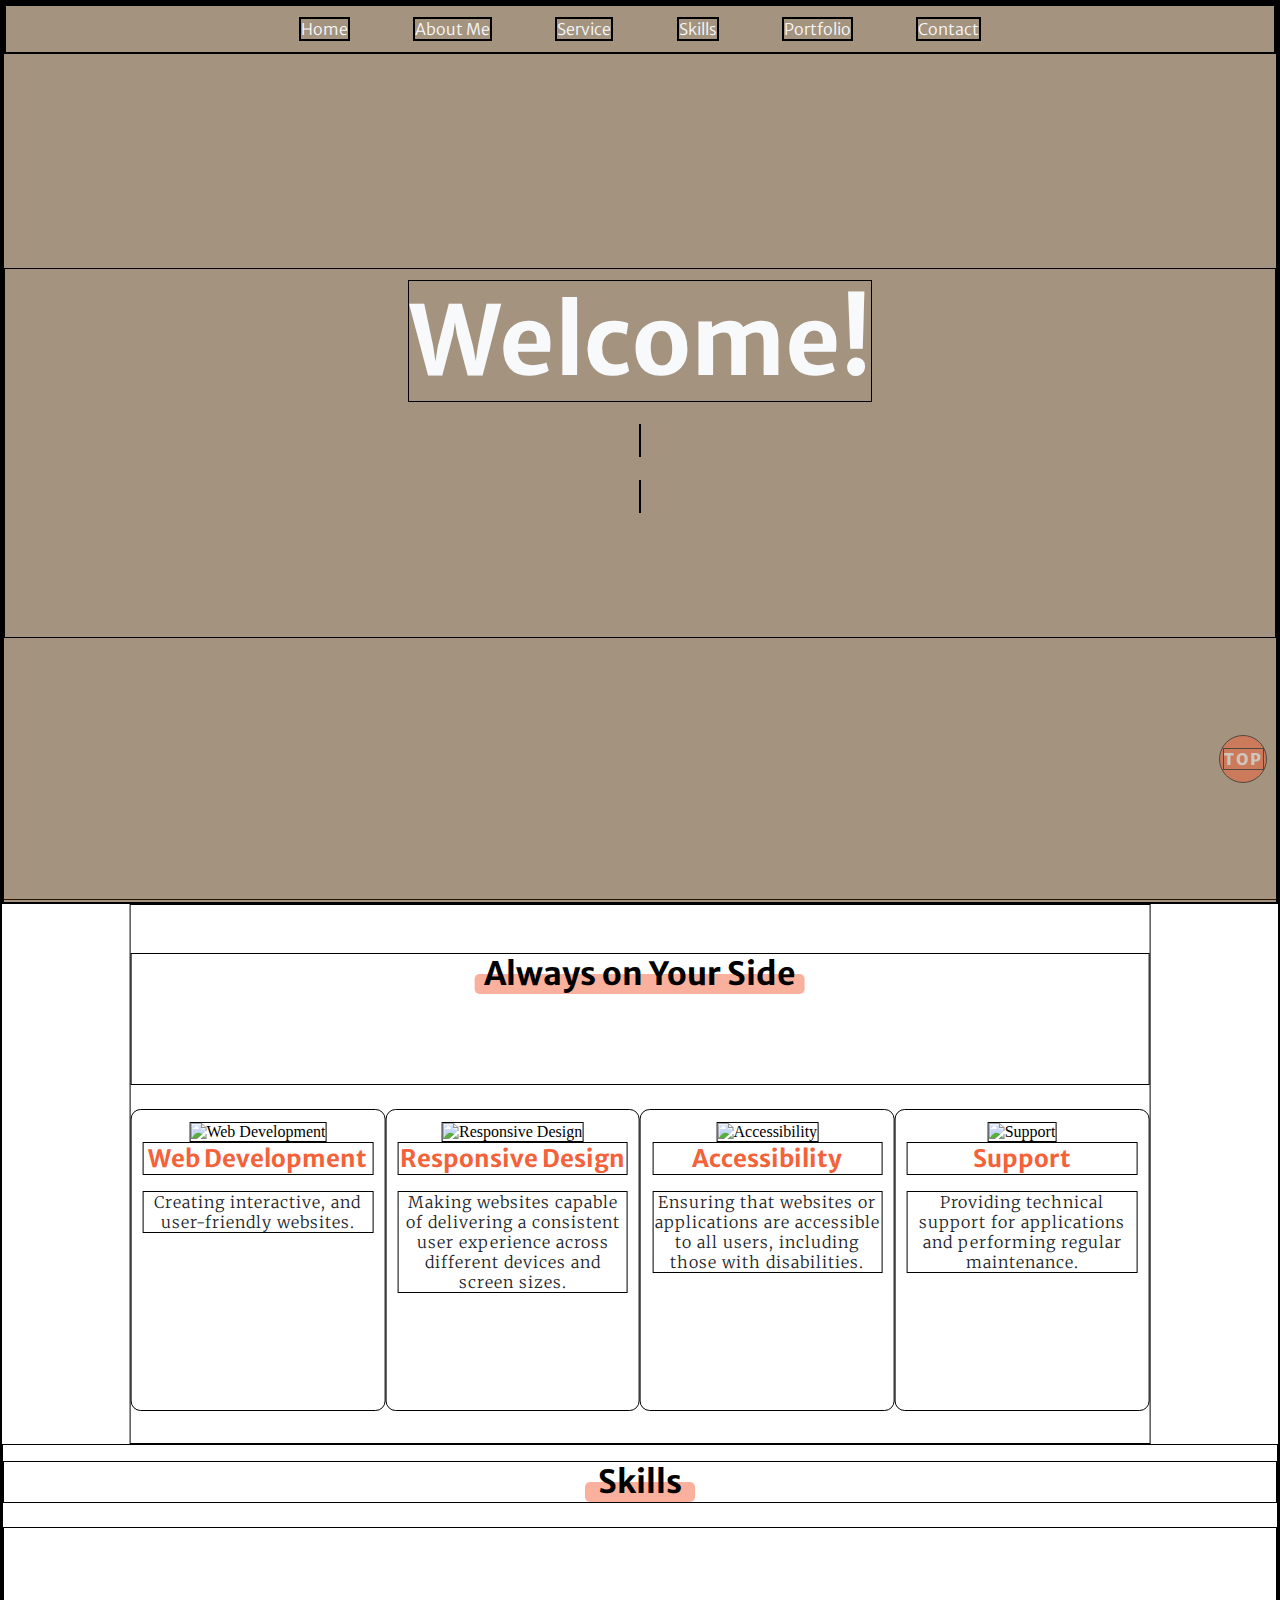
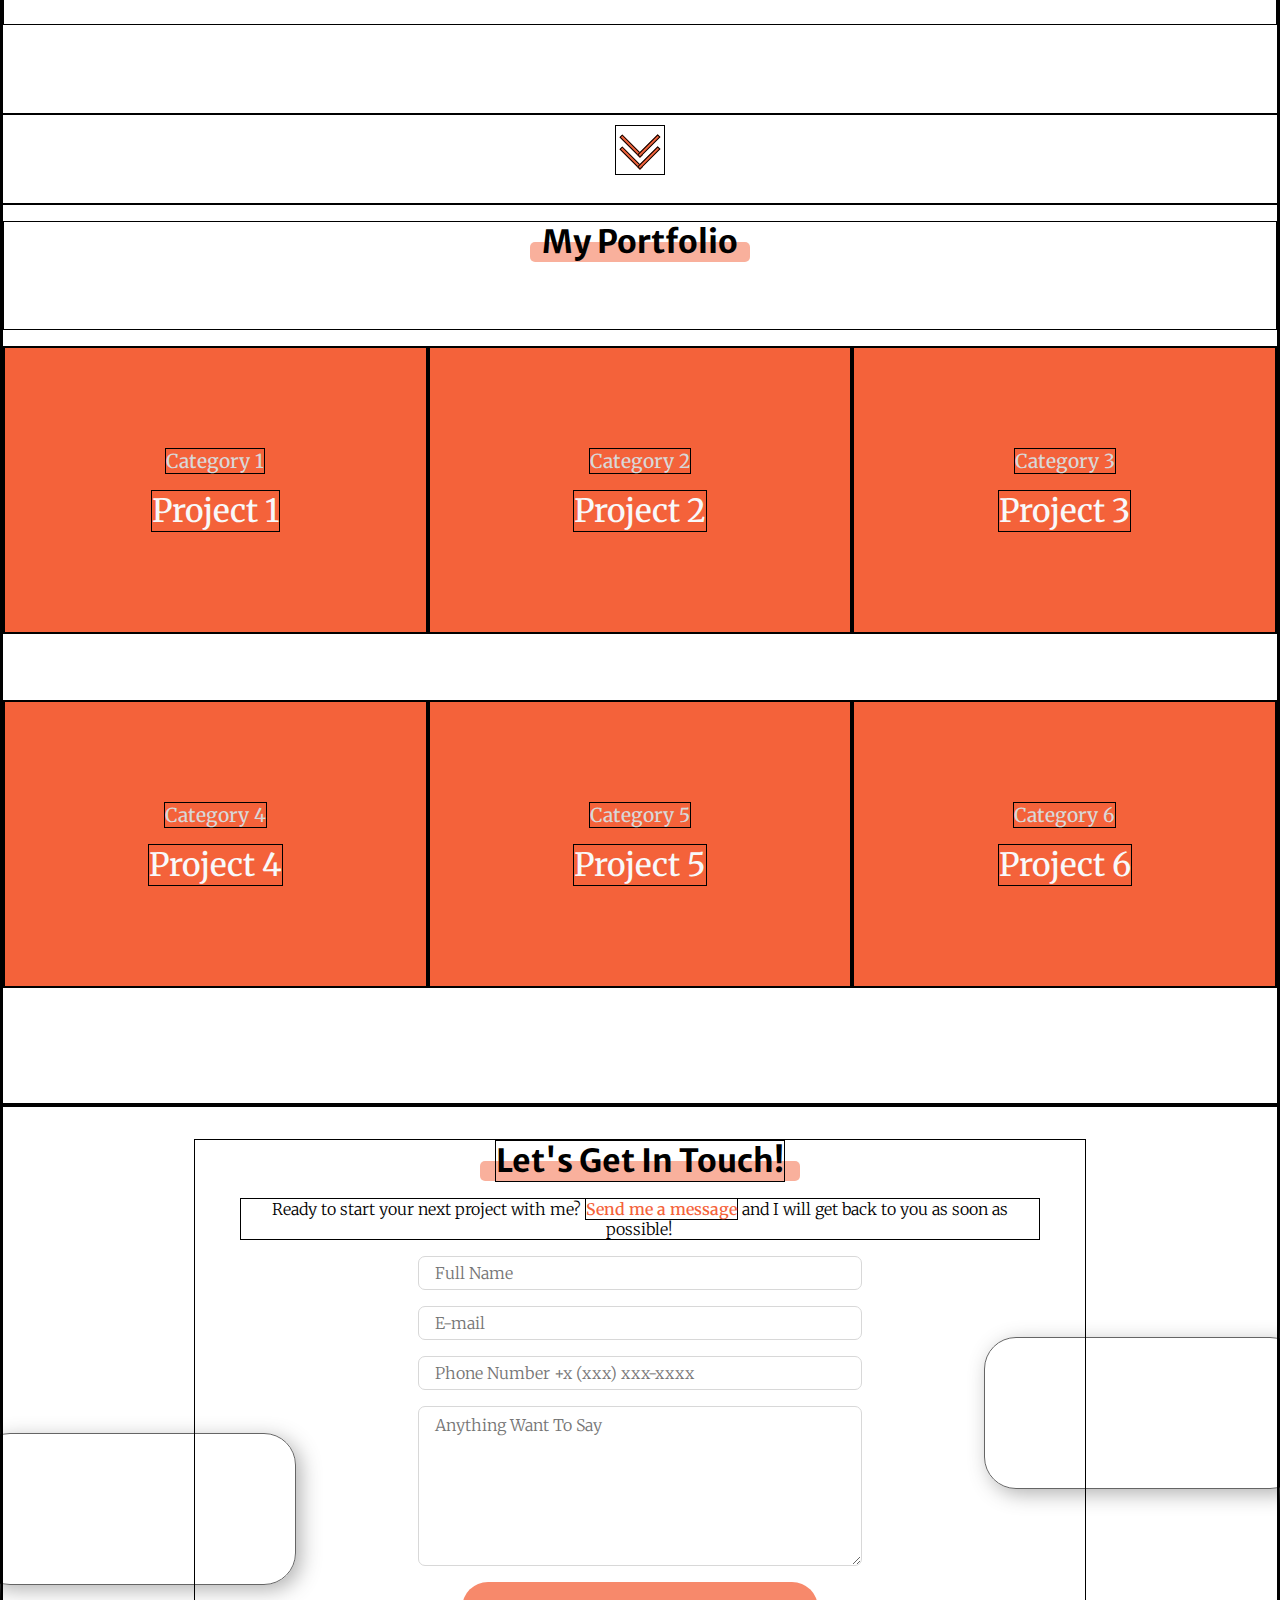
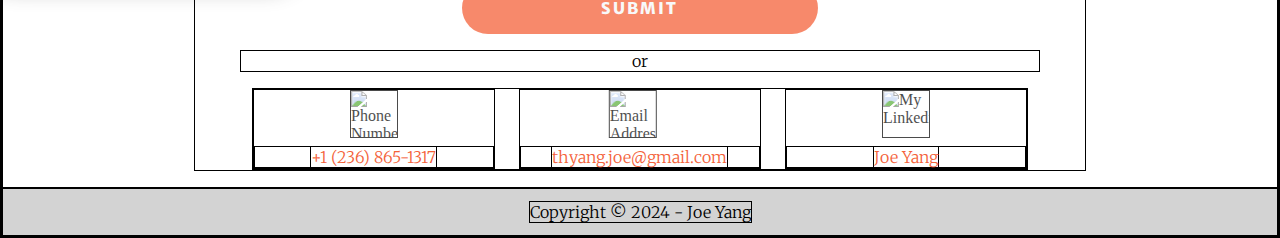
==== commit fda206d5: "1. add 404 page   2. add and compress videos   3. add animation" ====
--- a/index.html
+++ b/index.html
@@ -34,13 +34,13 @@
             <li><a href="#portfolio">Portfolio</a></li>
             <li><a href="#contact">Contact</a></li>
           </ul>
-          <section class="menu" onclick="clickMenu()">
+          <div class="menu" onclick="clickMenu()">
             <div class="menu-line1"></div>
             <div class="menu-line2"></div>
             <div class="menu-line3"></div>
             <div class="menu-line4"></div>
             <div class="menu-line5"></div>
-          </section>
+          </div>
           <ul class="nav-hamburger">
             <li><a href="./index.html">Home</a></li>
             <li><a href="./pages/about.html">About Me</a></li>
@@ -65,31 +65,37 @@
     <!-- Service START -->
     <section class="section-service" id="service">
       <h3>Always on Your Side</h3>
-      <div class="service">
-        <img src="./assets/icons/design-gif-2.gif" alt="" />
+      <div class="service service1">
+        <img src="./assets/icons/design-gif-2-min.gif" alt="Web Development" />
         <h4>Web Development</h4>
         <p class="service-p">
           Creating interactive, and user-friendly websites.
         </p>
       </div>
-      <div class="service">
-        <img src="./assets/icons/responsive-design-gif-2.gif" alt="" />
+      <div class="service service2">
+        <img
+          src="./assets/icons/responsive-design-gif-2-min.gif"
+          alt="Responsive Design"
+        />
         <h4>Responsive Design</h4>
         <p class="service-p">
           Making websites capable of delivering a consistent user experience
           across different devices and screen sizes.
         </p>
       </div>
-      <div class="service">
-        <img src="./assets/icons/web-accessibility-gif.gif" alt="" />
+      <div class="service service3">
+        <img
+          src="./assets/icons/web-accessibility-gif-min.gif"
+          alt="Accessibility"
+        />
         <h4>Accessibility</h4>
         <p class="service-p">
           Ensuring that websites or applications are accessible to all users,
           including those with disabilities.
         </p>
       </div>
-      <div class="service">
-        <img src="./assets/icons/maintenance-gif.gif" alt="" />
+      <div class="service service4">
+        <img src="./assets/icons/maintenance-gif-min.gif" alt="Support" />
         <h4>Support</h4>
         <p class="service-p">
           Providing technical support for applications and performing regular
@@ -104,28 +110,28 @@
       <h3>Skills</h3>
       <div class="skill-area">
         <div class="skill-all skill1">
-          <img src="./assets/icons/skill1.png" alt="" />
+          <img src="./assets/icons/skill1-min.png" alt="HTML5" />
         </div>
         <div class="skill-all skill2">
-          <img src="./assets/icons/skill2.png" alt="" />
+          <img src="./assets/icons/skill2-min.png" alt="CSS3" />
         </div>
         <div class="skill-all skill3">
-          <img src="./assets/icons/skill3.png" alt="" />
+          <img src="./assets/icons/skill3-min.png" alt="JavaScript" />
         </div>
         <div class="skill-all skill4">
-          <img src="./assets/icons/skill4.png" alt="" />
+          <img src="./assets/icons/skill4-min.png" alt="Bootstrap" />
         </div>
         <div class="skill-all skill5">
-          <img src="./assets/icons/skill5.png" alt="" />
+          <img src="./assets/icons/skill5-min.png" alt="Github" />
         </div>
         <div class="skill-all skill6">
-          <img src="./assets/icons/skill6.png" alt="" />
+          <img src="./assets/icons/skill6-min.png" alt="Sass" />
         </div>
         <div class="skill-all skill7">
-          <img src="./assets/icons/skill7.png" alt="" />
+          <img src="./assets/icons/skill7-min.png" alt="jQuery" />
         </div>
         <div class="skill-all skill8">
-          <img src="./assets/icons/skill8.png" alt="" />
+          <img src="./assets/icons/skill8-min.png" alt="Adobe Lightroom" />
         </div>
       </div>
     </section>
@@ -172,7 +178,18 @@
     <!-- Portfolio END -->
 
     <div class="buffer">
-      <video src="./assets/video/handshake.mp4" autoplay muted loop></video>
+      <video
+        class="video-1"
+        src="./assets/video/handshake-2.mp4"
+        autoplay
+        muted
+      ></video>
+      <video
+        class="video-2"
+        src="./assets/video/teamwork-2.mp4"
+        autoplay
+        muted
+      ></video>
     </div>
 
     <!-- Contact START -->
@@ -197,23 +214,31 @@
           required
           placeholder="Anything Want To Say"
         ></textarea>
-        <button class="button-submit" tpye="submit">Submit</button>
+        <button class="button-submit">Submit</button>
         <p>or</p>
         <div class="contact-method">
           <div>
-            <img src="./assets/icons/phone.png" alt="" class="icon-phone" />
+            <img
+              src="./assets/icons/phone-min.png"
+              alt="Phone Number"
+              class="icon-phone"
+            />
             <p><a href="tel:+12368651317">+1 (236) 865-1317</a></p>
           </div>
           <div>
-            <img src="./assets/icons/email.png" alt="" class="icon-email" />
+            <img
+              src="./assets/icons/email-min.png"
+              alt="Email Address"
+              class="icon-email"
+            />
             <p>
               <a href="mailto:thyang.joe@gmail.com">thyang.joe@gmail.com</a>
             </p>
           </div>
           <div>
             <img
-              src="./assets/icons/linkedin.png"
-              alt=""
+              src="./assets/icons/linkedin-min.png"
+              alt="My Linkedin"
               class="icon-linkedin"
             />
             <p>
--- a/main.css
+++ b/main.css
@@ -50,7 +50,7 @@
 h4,
 h5,
 h6,
-nav > ul li a {
+nav ul li a {
   font-family: var(--font-family-body);
 }
 
@@ -146,12 +146,11 @@
   bottom: 0px;
   left: 0px;
   right: 0px;
-  background-image: url(../assets/imgs/bg-masthead.jpg);
+  background-image: url(./assets/imgs/bg-masthead-min.jpg);
   background-size: cover;
   background-position: top center;
   opacity: 1;
   z-index: -1;
-  /* to not block navigation bar */
   height: 100vh;
 }
 
@@ -171,7 +170,7 @@
 
 .cover h1 {
   color: var(--color-light);
-  font-size: 6rem;1345
+  font-size: 6rem;
   animation: cover-h1-a 1.5s forwards;
 }
 
@@ -188,15 +187,15 @@
 }
 
 .cover-p-1 {
-  animation: cover-p-1-typing 1s steps(16, end) forwards,
+  animation: cover-p-1-typing 0.8s steps(16, end) forwards,
     cover-p-blink-caret 0.75s step-end 2 forwards;
   animation-delay: 1.5s;
 }
 
 .cover-p-2 {
-  animation: cover-p-2-typing 2.3s steps(32, end) forwards,
+  animation: cover-p-2-typing 2.1s steps(32, end) forwards,
     cover-p-blink-caret 0.75s step-end 10 forwards;
-  animation-delay: 3.5s;
+  animation-delay: 3s;
 }
 
 .cover a {
@@ -208,7 +207,7 @@
   margin-top: 3rem;
   opacity: 0;
   animation: cover-h1-a 1.5s forwards;
-  animation-delay: 6.3s;
+  animation-delay: 6.1s;
 }
 
 .cover a:hover {
@@ -305,7 +304,6 @@
 .section-service h3::after {
   content: "";
   position: absolute;
-  bottom: 0;
   top: 20px;
   right: 50%;
   transform: translateX(50%);
@@ -322,16 +320,17 @@
   border-radius: 10px;
   transition: 0.3s;
   padding: 0.7rem;
+  animation: "";
 }
 
 .service-p {
-  color: var(--color-gray);
+  color: var(--color-dark);
   font-weight: 300;
   text-align: center;
   letter-spacing: 1px;
-  opacity: 0;
+  /* opacity: 0; */
   transition: 0.5s;
-  transform: translateY(20%);
+  /* transform: translateY(20%); */
   margin-bottom: 1rem;
 }
 
@@ -344,11 +343,25 @@
 .service:hover {
   border: solid var(--color-primary) 0.5px;
   transform: translateY(-5%);
-  box-shadow: 0.5rem 0.5rem var(--color-light-primary);
-
-  .service-p {
+  box-shadow: 0.5rem 0.5rem 0.5rem var(--color-light-primary);
+
+  p {
     color: var(--color-dark);
     opacity: 1;
+    /* transform: translateY(0%); */
+  }
+}
+
+@keyframes service-animation-jump {
+  from {
+    transform: translateY(0%);
+  }
+
+  50% {
+    transform: translateY(-15%);
+  }
+
+  to {
     transform: translateY(0%);
   }
 }
@@ -408,6 +421,20 @@
   border-radius: 100%;
   /* box-shadow: 0 0 10px rgba(0, 0, 0, 0.5); */
   background-color: var(--color-gray);
+  /* transform: translateX(-1500%) rotate(-720deg); */
+  opacity: 0;
+}
+
+@keyframes skill-rolling {
+  from {
+    transform: translateX(-1000%) rotate(-720deg);
+    opacity: 0;
+  }
+
+  to {
+    transform: translateX(-0%) rotate(0deg);
+    opacity: 1;
+  }
 }
 
 .section-skill img {
@@ -556,7 +583,7 @@
   align-items: center;
   position: relative;
   background-color: var(--color-primary);
-  transition: 0.5s;
+  /* transition: 0.5s; */
   z-index: 0;
   cursor: pointer;
 }
@@ -583,31 +610,31 @@
 
 /* add background img */
 #project1::before {
-  background-image: url(./assets/imgs/portfolio/fullsize/1.jpg);
+  background-image: url(./assets/imgs/portfolio/fullsize/1-min.jpg);
 }
 
 #project2::before {
-  background-image: url(./assets/imgs/portfolio/fullsize/2.jpg);
+  background-image: url(./assets/imgs/portfolio/fullsize/2-min.jpg);
 }
 
 #project3::before {
-  background-image: url(./assets/imgs/portfolio/fullsize/3.jpg);
+  background-image: url(./assets/imgs/portfolio/fullsize/3-min.jpg);
 }
 
 #project4::before {
-  background-image: url(./assets/imgs/portfolio/fullsize/4.jpg);
+  background-image: url(./assets/imgs/portfolio/fullsize/4-min.jpg);
 }
 
 #project5::before {
-  background-image: url(./assets/imgs/portfolio/fullsize/5.jpg);
+  background-image: url(./assets/imgs/portfolio/fullsize/5-min.jpg);
 }
 
 #project6::before {
-  background-image: url(./assets/imgs/portfolio/fullsize/6.jpg);
+  background-image: url(./assets/imgs/portfolio/fullsize/6-min.jpg);
 }
 
 .project:hover::before {
-  opacity: 0.15;
+  opacity: 0.1;
 }
 
 /* -- Contact -- */
@@ -617,6 +644,8 @@
 
 .buffer {
   width: 100%;
+  /* height: 30rem; */
+  position: relative;
   /* background-image: url(./assets/imgs/bg-2.jpg);
     background-position: center;
     background-repeat: no-repeat;
@@ -624,8 +653,24 @@
 }
 
 .buffer video {
-  width: 100%;
+  width: 25%;
   height: auto;
+  border-radius: 2rem;
+  box-shadow: 5px 5px 20px gray;
+  z-index: -1;
+  opacity: 0.6;
+}
+
+.video-1 {
+  position: absolute;
+  bottom: -30rem;
+  left: -2%;
+}
+
+.video-2 {
+  position: absolute;
+  right: -2%;
+  bottom: -24rem;
 }
 
 .wrapper-contact {
@@ -750,7 +795,7 @@
   display: flex;
   justify-content: center;
   align-items: center;
-  height: 2rem;
+  height: 3rem;
   background-color: var(--color-footer);
 }
 
@@ -794,6 +839,11 @@
     width: 50%;
   }
 
+  .service-p {
+    opacity: 1;
+    color: var(--color-dark);
+  }
+
   .section-portfolio div {
     width: 50%;
   }
@@ -805,6 +855,10 @@
   }
 
   .downarrow {
+    display: none;
+  }
+
+  .buffer {
     display: none;
   }
 }
@@ -826,11 +880,6 @@
     width: 100%;
   }
 
-  .service-p {
-    opacity: 1;
-    color: var(--color-dark);
-  }
-
   .section-portfolio div {
     width: 100%;
   }
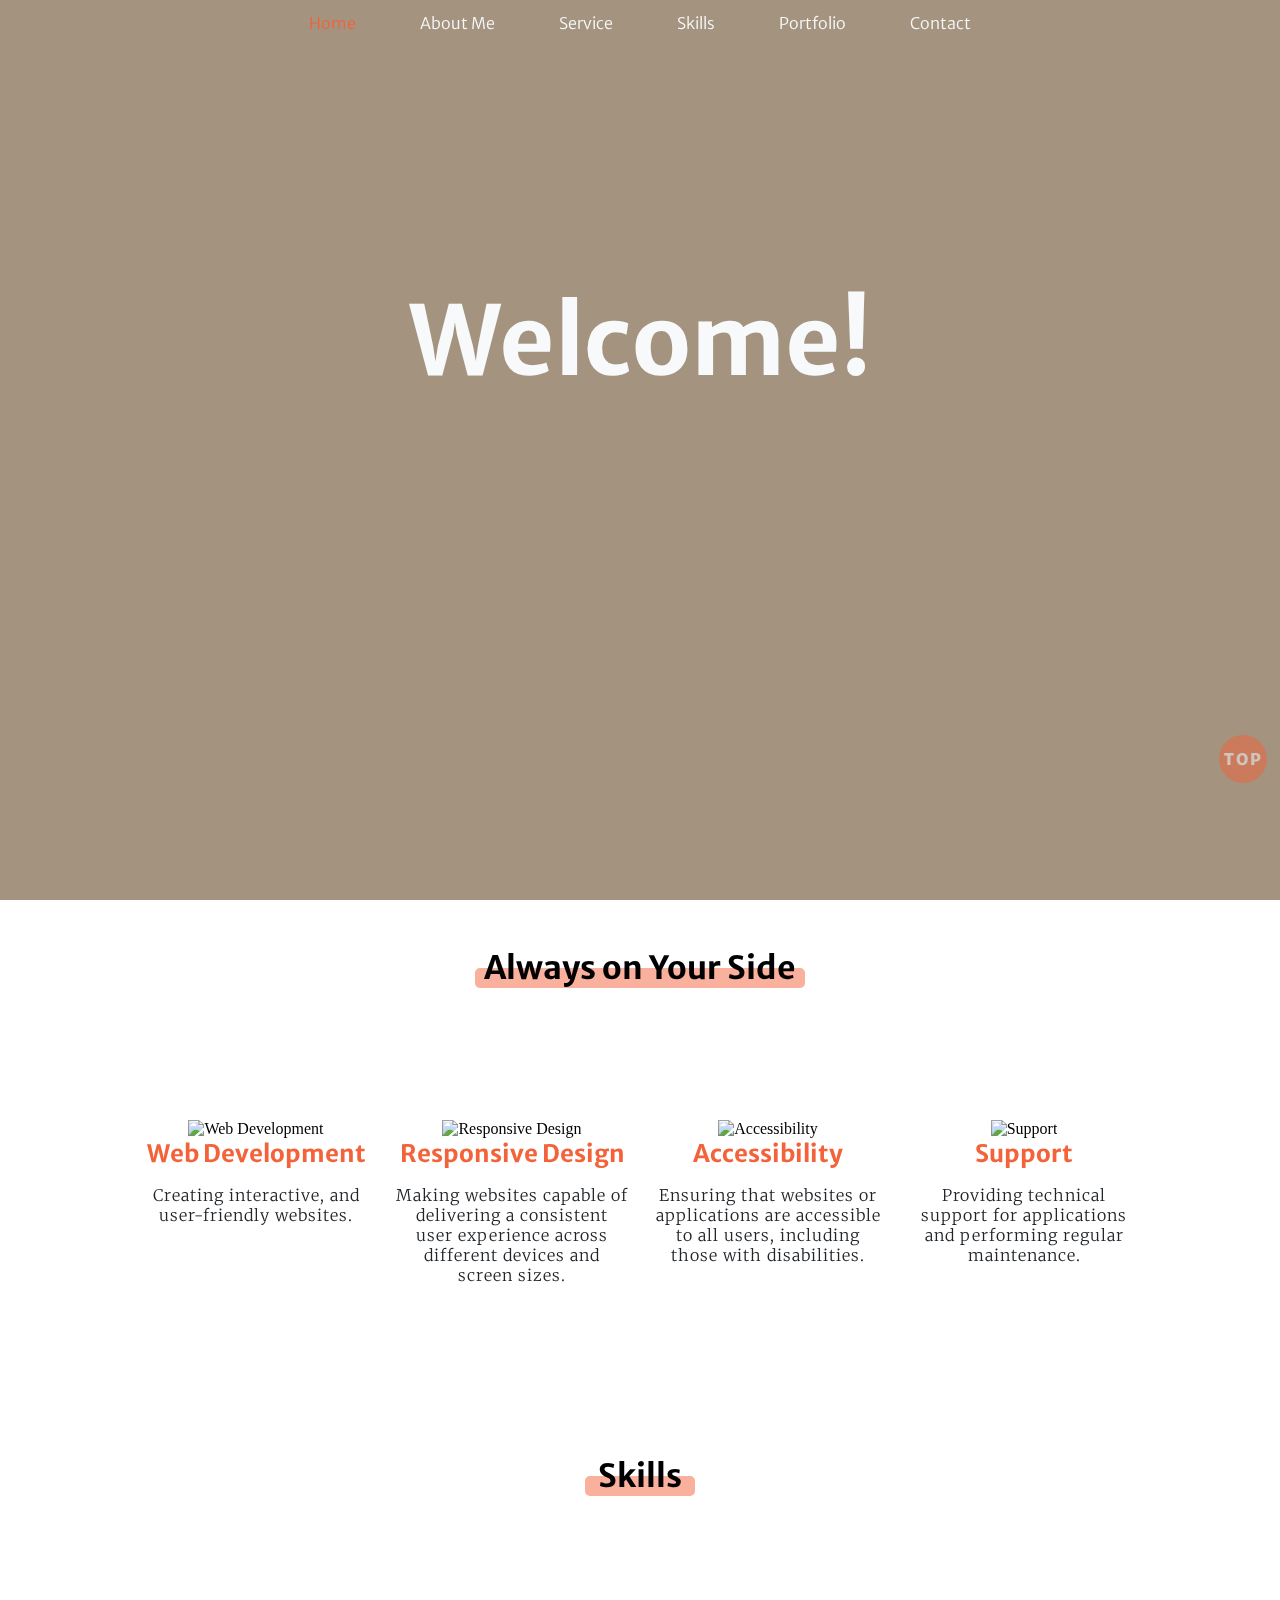
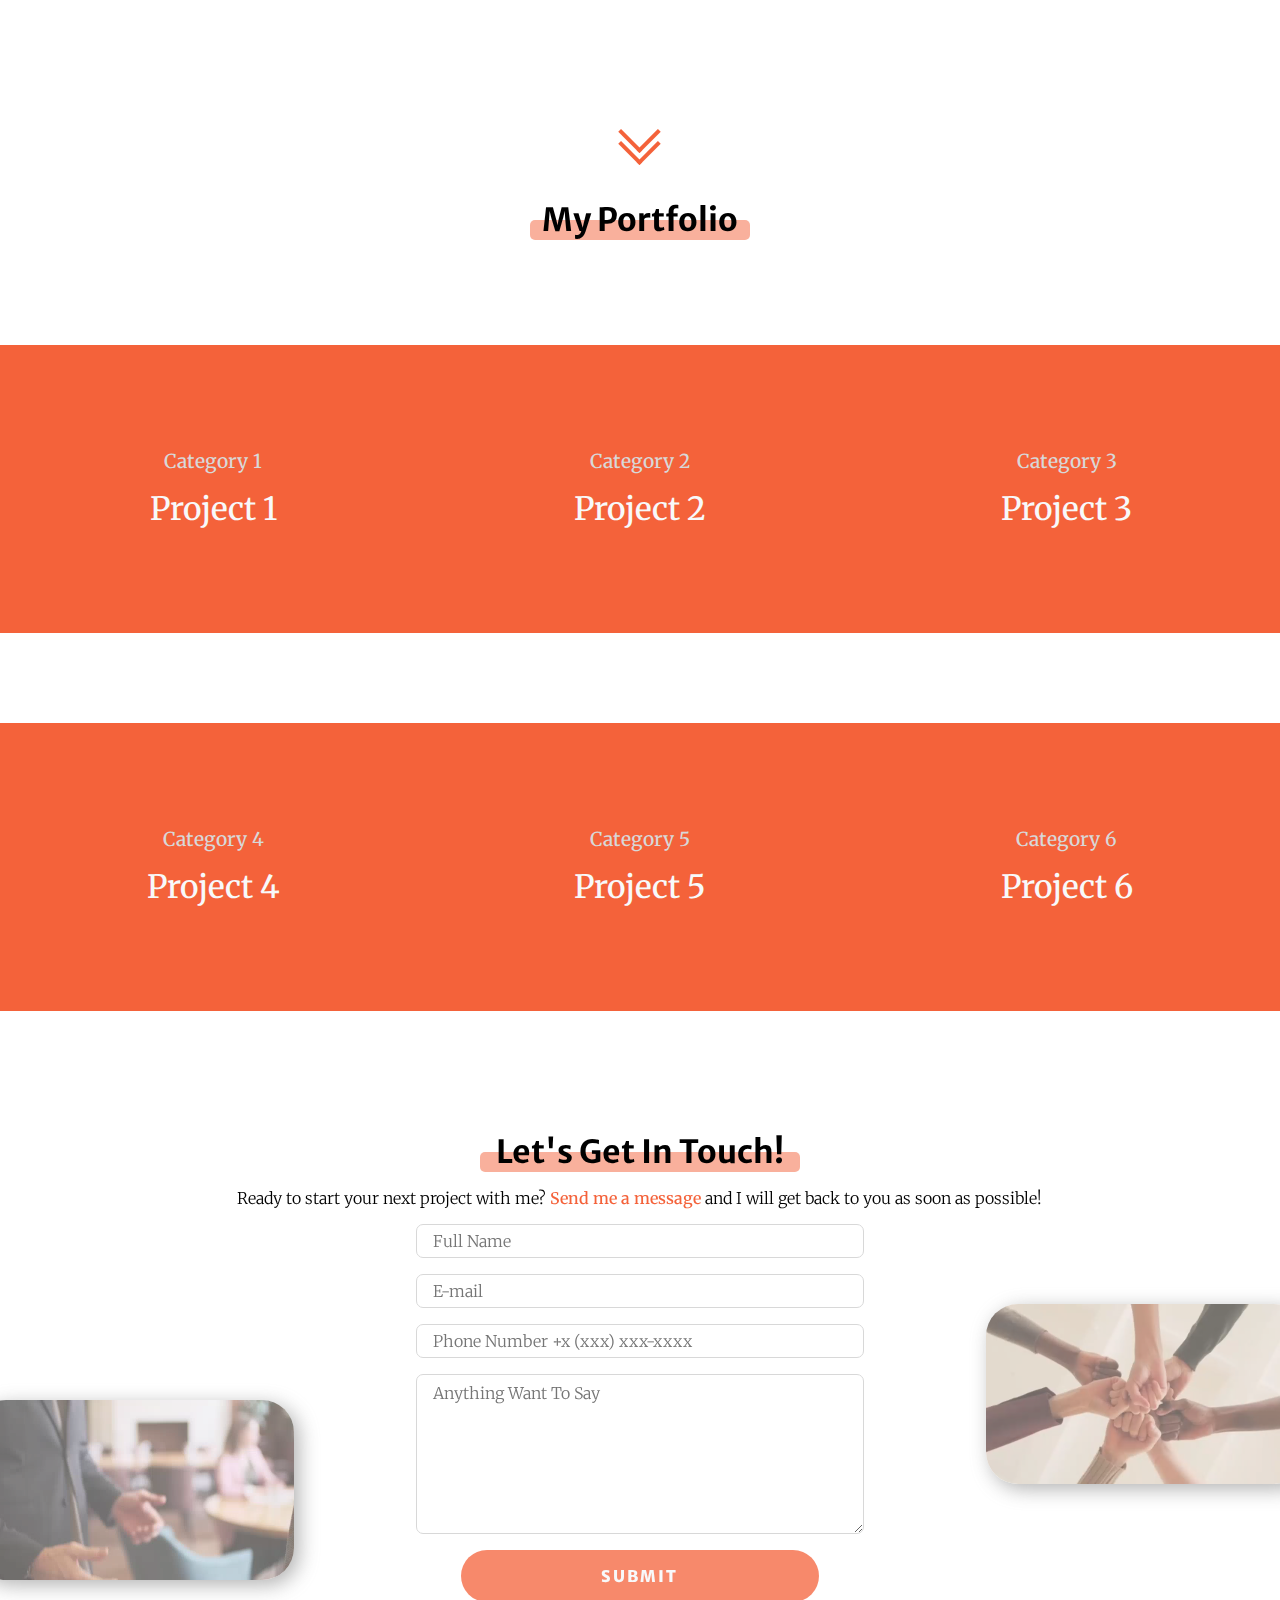
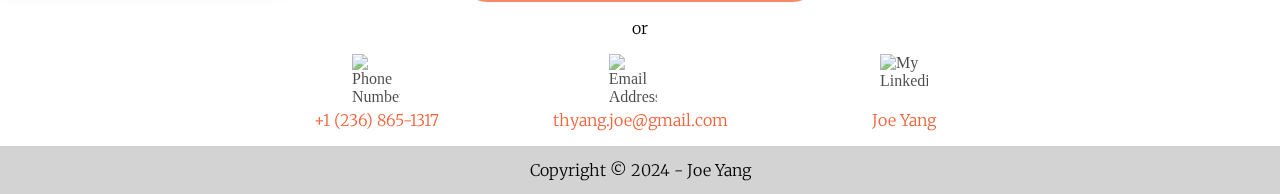
==== commit 3bb52788: "[update] 1. add resmue / project modal box" ====
--- a/index.html
+++ b/index.html
@@ -27,7 +27,7 @@
         <!-- Navigation bar START -->
         <nav id="navigation">
           <ul class="nav-main">
-            <li><a href="./index.html">Home</a></li>
+            <li><a href="./index.html" id="nav-home">Home</a></li>
             <li><a href="./pages/about.html">About Me</a></li>
             <li><a href="#service">Service</a></li>
             <li><a href="#skill">Skills</a></li>
@@ -131,7 +131,10 @@
           <img src="./assets/icons/skill7-min.png" alt="jQuery" />
         </div>
         <div class="skill-all skill8">
-          <img src="./assets/icons/skill8-min.png" alt="Adobe Lightroom" />
+          <img src="./assets/icons/skill-8.png" alt="React" />
+        </div>
+        <div class="skill-all skill9">
+          <img src="./assets/icons/skill9-min.png" alt="Adobe Lightroom" />
         </div>
       </div>
     </section>
@@ -173,6 +176,75 @@
       <div id="project6" class="project">
         <p class="project-title">Category 6</p>
         <p class="project-detail">Project 6</p>
+      </div>
+
+      <div class="overlay hidden"></div>
+
+      <div class="project-pop-out hidden">
+        <button class="project-cancle-button">&times;</button>
+        <img src="./assets/imgs/portfolio/fullsize/1-min.jpg" alt="" />
+        <p class="project-detail">Project 1</p>
+        <p>
+          Lorem ipsum dolor, sit amet consectetur adipisicing elit. Expedita
+          facilis aspernatur voluptas facere natus inventore commodi, culpa
+          explicabo amet nostrum eos vero illum quasi perferendis architecto
+          distinctio rerum, atque impedit.
+        </p>
+      </div>
+      <div class="project-pop-out hidden">
+        <button class="project-cancle-button">&times;</button>
+        <img src="./assets/imgs/portfolio/fullsize/2-min.jpg" alt="" />
+        <p class="project-detail">Project 2</p>
+        <p>
+          Lorem ipsum dolor, sit amet consectetur adipisicing elit. Expedita
+          facilis aspernatur voluptas facere natus inventore commodi, culpa
+          explicabo amet nostrum eos vero illum quasi perferendis architecto
+          distinctio rerum, atque impedit.
+        </p>
+      </div>
+      <div class="project-pop-out hidden">
+        <button class="project-cancle-button">&times;</button>
+        <img src="./assets/imgs/portfolio/fullsize/3-min.jpg" alt="" />
+        <p class="project-detail">Project 3</p>
+        <p>
+          Lorem ipsum dolor, sit amet consectetur adipisicing elit. Expedita
+          facilis aspernatur voluptas facere natus inventore commodi, culpa
+          explicabo amet nostrum eos vero illum quasi perferendis architecto
+          distinctio rerum, atque impedit.
+        </p>
+      </div>
+      <div class="project-pop-out hidden">
+        <button class="project-cancle-button">&times;</button>
+        <img src="./assets/imgs/portfolio/fullsize/4-min.jpg" alt="" />
+        <p class="project-detail">Project 4</p>
+        <p>
+          Lorem ipsum dolor, sit amet consectetur adipisicing elit. Expedita
+          facilis aspernatur voluptas facere natus inventore commodi, culpa
+          explicabo amet nostrum eos vero illum quasi perferendis architecto
+          distinctio rerum, atque impedit.
+        </p>
+      </div>
+      <div class="project-pop-out hidden">
+        <button class="project-cancle-button">&times;</button>
+        <img src="./assets/imgs/portfolio/fullsize/5-min.jpg" alt="" />
+        <p class="project-detail">Project 5</p>
+        <p>
+          Lorem ipsum dolor, sit amet consectetur adipisicing elit. Expedita
+          facilis aspernatur voluptas facere natus inventore commodi, culpa
+          explicabo amet nostrum eos vero illum quasi perferendis architecto
+          distinctio rerum, atque impedit.
+        </p>
+      </div>
+      <div class="project-pop-out hidden">
+        <button class="project-cancle-button">&times;</button>
+        <img src="./assets/imgs/portfolio/fullsize/6-min.jpg" alt="" />
+        <p class="project-detail">Project 6</p>
+        <p>
+          Lorem ipsum dolor, sit amet consectetur adipisicing elit. Expedita
+          facilis aspernatur voluptas facere natus inventore commodi, culpa
+          explicabo amet nostrum eos vero illum quasi perferendis architecto
+          distinctio rerum, atque impedit.
+        </p>
       </div>
     </section>
     <!-- Portfolio END -->
@@ -201,11 +273,12 @@
           <span>Send me a message</span> and I will get back to you as soon as
           possible!
         </p>
-        <input type="text" name="name" placeholder="Full Name" />
-        <input type="email" name="email" placeholder="E-mail" />
+        <input required type="text" name="name" placeholder="Full Name" />
+        <input required type="email" name="email" placeholder="E-mail" />
         <input
           type="number"
           name="phone"
+          required
           placeholder="Phone Number +x (xxx) xxx-xxxx"
         />
         <textarea
@@ -242,7 +315,9 @@
               class="icon-linkedin"
             />
             <p>
-              <a href="https://www.linkedin.com/in/tzuhungyang/?locale=en_US"
+              <a
+                target="_blank"
+                href="https://www.linkedin.com/in/tzuhungyang/?locale=en_US"
                 >Joe Yang</a
               >
             </p>
--- a/main.css
+++ b/main.css
@@ -23,7 +23,7 @@
 /* to make similar elements uniform & change style easier */
 *,
 *::before {
-  border: solid 1px black;
+  /* border: solid 1px black; */
   box-sizing: border-box;
   margin: 0;
   padding: 0;
@@ -108,6 +108,11 @@
   transition: 0.4s;
 }
 
+.nav-main li {
+  padding-bottom: 3px;
+  transition: 0.25s;
+}
+
 .nav-main a {
   color: var(--color-light);
   text-decoration: none;
@@ -117,16 +122,25 @@
   width: 100%;
 }
 
-.nav-main a:hover {
+.nav-main li:hover {
+  border-bottom: solid var(--color-primary) 1px;
+
+  a {
+    color: var(--color-primary);
+  }
+
+  /* text-decoration: underline; */
+  /* transform: scale(1.15); */
+}
+
+#nav-home {
   color: var(--color-primary);
-  text-decoration: underline;
-  transform: scale(1.15);
 }
 
 /* -- Header -- */
 
 /* 1. arrange layout by flexbox */
-/* 2. to make it easier to change color style and read the word,
+/* 2. to make it easier to change color style and read the word,ddddddddddddddddddddddddd
 add background images to header::before & background color to header */
 
 header {
@@ -526,8 +540,8 @@
   justify-content: center;
   width: 100%;
   flex-wrap: wrap;
-  padding-top: 1rem;
-  padding-bottom: 3rem;
+  /* padding-top: 1rem; */
+  /* padding-bottom: 3rem; */
   background-color: white;
   height: 100vh;
 }
@@ -635,6 +649,51 @@
 
 .project:hover::before {
   opacity: 0.1;
+}
+
+.overlay {
+  background-color: #33333373;
+  width: 100%;
+  height: 100vh;
+  position: fixed;
+  top: 0;
+  left: 0;
+  z-index: 3;
+  backdrop-filter: blur(3px);
+}
+
+.project-pop-out {
+  position: fixed;
+  background-color: var(--color-gray);
+  width: 50%;
+  height: 80%;
+  top: 50%;
+  left: 50%;
+  transform: translateX(-50%) translateY(-50%);
+  z-index: 4;
+  display: flex;
+  flex-direction: column;
+  align-items: center;
+  padding: 2rem;
+  border-radius: 1rem;
+}
+
+.project-pop-out > img {
+  width: 100%;
+}
+
+.project-cancle-button {
+  position: absolute;
+  right: 0;
+  top: 0;
+  transform: translateX(30%) translateY(-30%);
+  font-size: 2rem;
+  padding: 0px 8px;
+  color: var(--color-dark);
+  border-radius: 100%;
+  display: flex;
+  justify-content: center;
+  align-items: center;
 }
 
 /* -- Contact -- */
@@ -844,7 +903,7 @@
     color: var(--color-dark);
   }
 
-  .section-portfolio div {
+  .project {
     width: 50%;
   }
 
@@ -880,7 +939,7 @@
     width: 100%;
   }
 
-  .section-portfolio div {
+  .project {
     width: 100%;
   }
 
@@ -896,3 +955,7 @@
     font-size: 0.8rem;
   }
 }
+
+.hidden {
+  display: none;
+}
--- a/css/menu.css
+++ b/css/menu.css
@@ -85,25 +85,25 @@
 .nav-hamburger {
   flex-direction: column;
   position: absolute;
-  top: 0;
-  left: 50%;
-  transform: translateX(-50%);
+  /* top: 0; */
+  /* left: 50%; */
+  /* transform: translateX(-50%) translateY(-100%); */
   padding-top: 5rem;
   list-style: none;
   text-decoration: none;
   width: 100%;
-  height: 100vh;
-  /* background-color: var(--color-light-primary); */
-  background-image: url(../assets/imgs/bg-menu.jpg);
+  max-height: 0;
+  background-image: url(../assets/imgs/bg-menu-min.jpg);
   background-position: center;
   background-size: cover;
   display: none;
-  transform: translateY(-100%);
-  transition: transform 0.3s ease-in-out;
+  transition: max-height 3s ease-in-out;
+  overflow: hidden;
 }
 
-.nav-hamburger.active {
-  transform: translateX(-50%) translateY(0%);
+.active {
+  /* transform: translateX(-50%) translateY(0%); */
+  max-height: 500px;
 }
 
 .nav-hamburger li {
